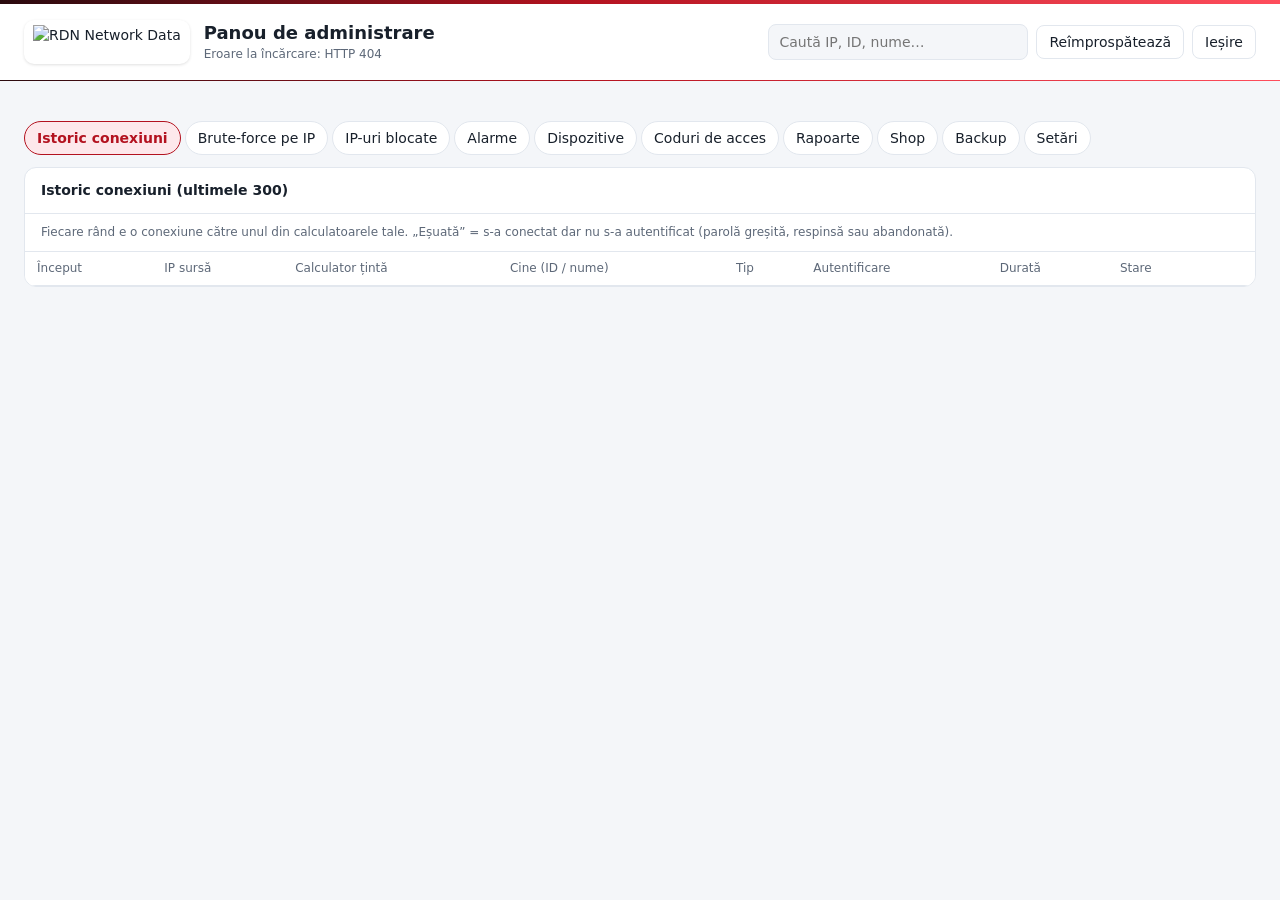
==== server/panel/index.html @ b233abf7 "Licenses: permanent password only where the license allows it New per-license option "Parolă permane" ====
<!doctype html>
<html lang="ro">
<head>
<meta charset="utf-8">
<meta name="viewport" content="width=device-width, initial-scale=1">
<title>Panou de administrare · RDN Remote</title>
<style>
:root {
  --bg: #f4f6f9; --card: #ffffff; --text: #18202b; --muted: #5d6878; --line: #e2e7ee;
  --accent: #b3121f; --accent-weak: #fde8eb; --ok: #157a3f; --ok-weak: #e3f5ea;
  --warn: #9a5b00; --warn-weak: #fff1d6; --bad: #b42318; --bad-weak: #fde7e5;
  color-scheme: light;
}
@media (prefers-color-scheme: dark) {
  :root {
    --bg: #0f141b; --card: #171e27; --text: #e6ebf2; --muted: #98a3b3; --line: #273140;
    --accent: #ff6b7d; --accent-weak: #3b1a20; --ok: #5fd08a; --ok-weak: #15301f;
    --warn: #f0b44c; --warn-weak: #3a2b10; --bad: #ff7b6e; --bad-weak: #3d1714;
    color-scheme: dark;
  }
}
* { box-sizing: border-box; }
body { margin: 0; background: var(--bg); color: var(--text);
  font: 14px/1.45 system-ui, -apple-system, "Segoe UI", Roboto, sans-serif; }
header { display: flex; flex-wrap: wrap; gap: 12px; align-items: center; justify-content: space-between;
  padding: 16px 24px; background: var(--card); border-bottom: 1px solid var(--line); position: sticky; top: 0; z-index: 2; }
h1 { font-size: 18px; margin: 0; }
.sub { color: var(--muted); font-size: 12px; }
.tools { display: flex; gap: 8px; align-items: center; flex-wrap: wrap; }
input[type=search], input[type=text], input[type=number], input[type=password] { padding: 7px 10px; border: 1px solid var(--line); border-radius: 8px;
  background: var(--bg); color: var(--text); font: inherit; min-width: 0; }
input[type=search] { width: 260px; max-width: 60vw; }
button { font: inherit; border: 1px solid var(--line); background: var(--card); color: var(--text);
  padding: 6px 12px; border-radius: 8px; cursor: pointer; }
button:hover { border-color: var(--accent); }
button.primary { background: var(--accent); border-color: var(--accent); color: #fff; }
button.danger { color: var(--bad); }
button.small { padding: 3px 9px; font-size: 12px; }
main { padding: 20px 24px 48px; margin: 0 auto; }
.tiles { display: grid; grid-template-columns: repeat(auto-fit, minmax(150px, 1fr)); gap: 12px; margin-bottom: 20px; }
.tile { background: var(--card); border: 1px solid var(--line); border-radius: 12px; padding: 14px 16px; }
.tile .v { font-size: 26px; font-weight: 650; font-variant-numeric: tabular-nums; }
.tile .l { color: var(--muted); font-size: 12px; }
.tile.bad .v { color: var(--bad); } .tile.warn .v { color: var(--warn); } .tile.ok .v { color: var(--ok); }
nav { display: flex; gap: 4px; flex-wrap: wrap; margin-bottom: 12px; }
nav button { border-radius: 999px; }
nav button.on { background: var(--accent-weak); border-color: var(--accent); color: var(--accent); font-weight: 600; }
section { display: none; } section.on { display: block; }
.card { background: var(--card); border: 1px solid var(--line); border-radius: 12px; overflow: hidden; margin-bottom: 16px; }
.card h2 { font-size: 14px; margin: 0; padding: 12px 16px; border-bottom: 1px solid var(--line); }
.card p.hint { margin: 0; padding: 10px 16px; color: var(--muted); font-size: 12px; border-bottom: 1px solid var(--line); }
.scroll { overflow-x: auto; }
table { width: 100%; border-collapse: collapse; }
th, td { text-align: left; padding: 8px 12px; border-bottom: 1px solid var(--line); white-space: nowrap; vertical-align: top; }
th { color: var(--muted); font-weight: 500; font-size: 12px; background: var(--card); }
tr:last-child td { border-bottom: 0; }
td.num { text-align: right; font-variant-numeric: tabular-nums; }
.mono { font-family: ui-monospace, SFMono-Regular, Menlo, Consolas, monospace; font-size: 13px; }
.pill { display: inline-block; padding: 1px 8px; border-radius: 999px; font-size: 12px; font-weight: 500; }
.pill.ok { background: var(--ok-weak); color: var(--ok); }
.pill.warn { background: var(--warn-weak); color: var(--warn); }
.pill.bad { background: var(--bad-weak); color: var(--bad); }
label.sw { display: inline-flex; gap: 6px; align-items: center; cursor: pointer; }
textarea, select { font: inherit; }
textarea { padding: 8px 10px; border: 1px solid var(--line); border-radius: 8px; background: var(--bg); color: var(--text); box-sizing: border-box; }
.pill.mute { background: var(--bg); color: var(--muted); border: 1px solid var(--line); }
.empty { padding: 28px 16px; text-align: center; color: var(--muted); }
.ipcell { display: inline-flex; gap: 6px; align-items: center; }
a.ip { color: var(--accent); cursor: pointer; text-decoration: none; }
a.ip:hover { text-decoration: underline; }
form.add { display: flex; gap: 8px; padding: 12px 16px; flex-wrap: wrap; border-bottom: 1px solid var(--line); }
#toast { position: fixed; bottom: 16px; left: 50%; transform: translateX(-50%); background: var(--text); color: var(--bg);
  padding: 8px 14px; border-radius: 8px; opacity: 0; transition: opacity .2s; pointer-events: none; max-width: 90vw; }
#toast.show { opacity: 1; }
header { border-top: 4px solid transparent; border-image: linear-gradient(90deg, #2a0a0e, #b3121f 45%, #ff4d5c) 1; }
.brandbar { display: flex; align-items: center; gap: 14px; }
.brandbar .logo { display: inline-flex; background: #fff; border-radius: 10px; padding: 5px 9px; box-shadow: 0 1px 3px rgba(0,0,0,.12); }
.brandbar .logo img { height: 34px; width: auto; display: block; }
button.primary { background: linear-gradient(135deg, #d61f2c, #b3121f); border-color: #b3121f; }
.tile { position: relative; overflow: hidden; }
.tile::before { content: ""; position: absolute; left: 0; top: 0; bottom: 0; width: 3px; background: linear-gradient(180deg, #ff4d5c, #b3121f); opacity: .8; }
@media (max-width: 640px) { header, main { padding-left: 16px; padding-right: 16px; } input[type=search] { width: 100%; max-width: none; } .tools { width: 100%; } }
dialog.dlg { border: 1px solid var(--line); border-radius: 12px; padding: 0; background: var(--card); color: var(--text); width: min(760px, 94vw); }
dialog.dlg::backdrop { background: rgba(0, 0, 0, .45); }
.dlg h2 { font-size: 15px; margin: 0; padding: 12px 16px; border-bottom: 1px solid var(--line); }
.dlg h3 { font-size: 13px; margin: 16px 0 6px; }
.dlg-body { padding: 12px 16px; max-height: 72vh; overflow: auto; }
.dlg-grid { display: grid; grid-template-columns: 1fr 1fr; gap: 10px 16px; }
.dlg-grid > label:not(.sw) { display: grid; gap: 4px; font-size: 13px; }
.dlg-body table { width: 100%; }
.dlg-foot { padding: 10px 16px; border-top: 1px solid var(--line); display: flex; justify-content: flex-end; gap: 8px; }
input[type=date] { padding: 7px 10px; border: 1px solid var(--line); border-radius: 8px; background: var(--bg); color: var(--text); font: inherit; }
@media (max-width: 640px) { .dlg-grid { grid-template-columns: 1fr; } }
</style>
</head>
<body>
<header>
  <div class="brandbar">
    <span class="logo"><img src="{{LOGO}}" alt="RDN Network Data"></span>
    <div>
      <h1>Panou de administrare</h1>
      <div class="sub" id="status">Se încarcă…</div>
    </div>
  </div>
  <div class="tools">
    <input type="search" id="q" placeholder="Caută IP, ID, nume…" autocomplete="off">
    <button id="refresh">Reîmprospătează</button>
    <button id="logout" title="Ieșire din panou">Ieșire</button>
  </div>
</header>
<main>
  <div class="tiles" id="tiles"></div>
  <nav id="tabs">
    <button data-tab="conns" class="on">Istoric conexiuni</button>
    <button data-tab="brute">Brute-force pe IP</button>
    <button data-tab="blocked">IP-uri blocate</button>
    <button data-tab="alarms">Alarme</button>
    <button data-tab="devices">Dispozitive</button>
    <button data-tab="licenses">Coduri de acces</button>
    <button data-tab="reports">Rapoarte</button>
    <button data-tab="shop">Shop</button>
    <button data-tab="backup">Backup</button>
    <button data-tab="settings">Setări</button>
  </nav>

  <section id="conns" class="on"><div class="card">
    <h2>Istoric conexiuni (ultimele 300)</h2>
    <p class="hint">Fiecare rând e o conexiune către unul din calculatoarele tale. „Eșuată” = s-a conectat dar nu s-a autentificat (parolă greșită, respinsă sau abandonată).</p>
    <div class="scroll"><table><thead><tr>
      <th>Început</th><th>IP sursă</th><th>Calculator țintă</th><th>Cine (ID / nume)</th><th>Tip</th><th>Autentificare</th><th>Durată</th><th>Stare</th><th></th>
    </tr></thead><tbody id="t-conns"></tbody></table></div>
  </div></section>

  <section id="brute"><div class="card">
    <h2>Statistici brute-force pe IP (ultimele 30 de zile)</h2>
    <p class="hint">Risc ridicat: ≥10 conexiuni eșuate sau o alarmă de la calculatoare. Mediu: ≥3 eșuate.</p>
    <div class="scroll"><table><thead><tr>
      <th>IP</th><th>Risc</th><th class="num">Încercări</th><th class="num">Reușite</th><th class="num">Eșuate</th><th class="num">Alarme</th><th class="num">Calculatoare vizate</th><th>Ultima dată</th><th></th>
    </tr></thead><tbody id="t-brute"></tbody></table></div>
  </div></section>

  <section id="blocked">
    <div class="card">
      <h2>Blocate pe server (de tine)</h2>
      <p class="hint">Serverul refuză să transmită (relay) conexiuni de la aceste IP-uri. Conexiunile directe (P2P) nu trec prin server; pentru acelea contează blocarea de pe calculatoare și firewall-ul lor.</p>
      <form class="add" id="add-block">
        <input type="text" id="block-ip" placeholder="IP de blocat" required>
        <input type="text" id="block-note" placeholder="Notă (opțional)">
        <button class="primary" type="submit">Blochează</button>
      </form>
      <div class="scroll"><table><thead><tr><th>IP</th><th>Adăugat</th><th>Notă</th><th></th></tr></thead><tbody id="t-blocklist"></tbody></table></div>
    </div>
    <div class="card">
      <h2>Blocare după încercări greșite (server)</h2>
      <p class="hint">După atâtea încercări greșite de pe aceeași adresă IP, adresa e blocată pentru durata aleasă. Se aplică imediat.</p>
      <form class="add" id="lock-form" style="display:block">
        <div class="scroll"><table><thead><tr><th>Unde</th><th>Încercări greșite</th><th>Durata blocării (minute)</th></tr></thead><tbody>
          <tr><td>Autentificare în acest panou</td><td><input type="number" min="1" max="1000" id="lock-panel-fails" required style="width:110px"></td>
            <td><input type="number" min="1" max="10080" id="lock-panel-minutes" required style="width:130px"></td></tr>
          <tr><td>Autentificare în portalul clienților</td><td><input type="number" min="1" max="1000" id="lock-portal-fails" required style="width:110px"></td>
            <td><input type="number" min="1" max="10080" id="lock-portal-minutes" required style="width:130px"></td></tr>
          <tr><td>Parole greșite la conectare (pe calculatoare)<div class="sub">0 = regulile aplicației: 6 într-un minut → 1 minut, 30 → până la repornire</div></td>
            <td><input type="number" min="0" max="1000" id="lock-app-fails" required style="width:110px"></td>
            <td><input type="number" min="0" max="10080" id="lock-app-minutes" required style="width:130px"></td></tr>
          <tr><td>Coduri de licență greșite (în aplicație)</td><td><input type="number" min="1" max="1000" id="lock-activation-fails" required style="width:110px"></td>
            <td><input type="number" min="1" max="10080" id="lock-activation-minutes" required style="width:130px"></td></tr>
        </tbody></table></div>
        <div style="margin-top:10px"><button class="primary" type="submit">Salvează</button>
          <span class="sub" style="margin-left:8px">Maxim 10080 de minute (7 zile).</span></div>
      </form>
      <div class="scroll"><table><thead><tr><th>IP</th><th>Unde</th><th class="num">Încercări</th><th>Blocat până la</th>
        <th><button class="small" type="button" data-unlock="*">Deblochează toate</button></th></tr></thead><tbody id="t-lockouts"></tbody></table></div>
    </div>
    <div class="card">
      <h2>Blocate automat de calculatoare (anti brute-force)</h2>
      <p class="hint">Raportate de calculatoarele controlate. Regulile se setează mai sus, la „Parole greșite la conectare”; implicit, după 6 parole greșite într-un minut IP-ul e blocat 1 minut, iar după 30 până la repornirea aplicației.</p>
      <div class="scroll"><table><thead><tr><th>IP</th><th>Motiv</th><th>Stare</th><th class="num">De câte ori</th><th>Calculatoare</th><th>Ultima dată</th><th></th></tr></thead><tbody id="t-clientblocks"></tbody></table></div>
    </div>
  </section>

  <section id="alarms"><div class="card">
    <h2>Alarme de securitate (ultimele 200)</h2>
    <div class="scroll"><table><thead><tr><th>Când</th><th>Alarmă</th><th>IP</th><th>Calculator</th><th>Detalii</th></tr></thead><tbody id="t-alarms"></tbody></table></div>
  </div></section>

  <section id="devices"><div class="card">
    <h2>Dispozitive</h2>
    <p class="hint">Calculatoarele cu aplicația ta raportează la fiecare ~15 secunde. Poți închide de aici o sesiune activă.</p>
    <div class="scroll"><table><thead><tr><th>Stare</th><th>ID</th><th>Nume calculator</th><th>Utilizator</th><th>Sistem</th><th>IP public</th><th>Versiune</th><th>Văzut ultima dată</th><th>Sesiuni active</th><th>Licență</th><th></th></tr></thead><tbody id="t-devices"></tbody></table></div>
  </div></section>

  <section id="licenses">
    <div class="card">
      <h2>Licență nouă</h2>
      <p class="hint" id="lic-hint">Perioada începe la prima activare. Clientul introduce codul în aplicație; codul funcționează pe atâtea calculatoare câte setezi.</p>
      <form class="add" id="add-license">
        <input type="text" id="lic-client" placeholder="Client (ex. Firma X SRL)" required>
        <input type="number" id="lic-seats" min="1" max="10000" value="1" style="width:110px" title="Număr de calculatoare">
        <select id="lic-months" style="padding:7px 10px;border:1px solid var(--line);border-radius:8px;background:var(--bg);color:var(--text);font:inherit">
          <option value="1">1 lună</option><option value="3">3 luni</option><option value="6">6 luni</option><option value="9">9 luni</option>
          <option value="12" selected>12 luni</option><option value="0">Nelimitată</option>
        </select>
        <input type="number" id="lic-sessions" min="0" max="1000" style="width:170px" placeholder="Conexiuni simultane (1)" title="Conexiuni simultane; gol = 1, 0 = nelimitat">
        <input type="number" id="lic-mbps" min="0" max="10000" step="0.5" style="width:190px" placeholder="Bandă Mbit/s (nelimitat)" title="Limită de bandă în Mbit/s; gol sau 0 = nelimitat">
        <input type="text" id="lic-note" placeholder="Notă (opțional)">
        <button class="primary" type="submit">Creează licența</button>
      </form>
      <p id="lic-new" class="hint" style="display:none"></p>
    </div>
    <div class="card">
      <h2 style="display:flex;justify-content:space-between;align-items:center;gap:8px">Coduri de acces (licențe)
        <button class="small danger" data-purge="1" type="button" title="Șterge definitiv codurile revocate sau expirate">Șterge codurile nefolosite</button></h2>
      <div class="scroll"><table><thead><tr><th>Cod</th><th>Client</th><th>Stare</th><th class="num">Calculatoare</th><th>Perioadă</th><th>Activată</th><th>Expiră</th><th>Prelungește</th><th class="num">Conexiuni</th><th>Bandă</th><th></th></tr></thead><tbody id="t-licenses"></tbody></table></div>
    </div>
  </section>

  <section id="shop">
    <div class="card">
      <h2>Legătura cu shopul</h2>
      <p class="hint">Când o comandă ajunge în starea aleasă la „Reguli pentru comenzi” panoul creează licența, sau o prelungește pe cea pe care clientul o are deja pentru același produs (codul rămâne același), și trimite codul clientului ca notă la comandă, pe e-mail (după întârzierea aleasă). În WooCommerce → Setări → Avansat → Webhook-uri adaugă: subiect <b>Comandă actualizată</b>, URL de livrare <span class="mono" id="shop-hook"></span>, cheie secretă de mai jos.</p>
      <form class="add" id="shop-secret-form">
        <input type="text" id="shop-secret" placeholder="Cheie secretă (minim 24 de caractere; gol = generează)" style="width:380px" autocomplete="off">
        <button class="primary" type="submit">Salvează cheia</button>
        <span class="sub" id="shop-secret-state"></span>
      </form>
      <div id="shop-secret-new"></div>
      <form class="add" id="shop-api-form">
        <input type="text" id="shop-url" placeholder="https://shop.rdndata.ro" style="width:230px">
        <input type="text" id="shop-ck" placeholder="Cheie client (ck_...)" style="width:220px" autocomplete="off">
        <input type="password" id="shop-cs" placeholder="Secret client (cs_...)" style="width:220px" autocomplete="off">
        <button class="primary" type="submit">Salvează</button>
        <span class="sub" id="shop-api-state"></span>
      </form>
      <p class="hint">Cheile REST API (WooCommerce → Setări → Avansat → REST API, permisiune <b>Citire/Scriere</b>) servesc doar la trimiterea notei cu codul. Fără ele, codurile apar mai jos și le trimiți tu.</p>
    </div>
    <div class="card">
      <h2>Reguli pentru comenzi</h2>
      <form id="shop-rules-form" style="padding:12px 16px;display:grid;gap:10px">
        <div><b>Creează licența când comanda ajunge în starea:</b> <span id="shop-statuses"></span></div>
        <label class="sw"><input type="checkbox" id="shop_renew"> Dacă clientul (același e-mail) are deja o licență pentru produs, o prelungește (codul rămâne același)</label>
        <label>Cantitatea comandată înmulțește:
          <select id="shop_quantity" style="padding:6px 8px;border:1px solid var(--line);border-radius:8px;background:var(--bg);color:var(--text);font:inherit">
            <option value="sessions">conexiunile simultane</option><option value="seats">numărul de calculatoare</option>
            <option value="months">perioada</option><option value="none">nimic (se ignoră)</option></select></label>
        <label class="sw"><input type="checkbox" id="shop_send_note"> Trimite automat codul clientului (notă la comandă, pe e-mail)</label>
        <label>Trimite codul după (minute; 0 = imediat, 300 = 5 ore) <input type="number" id="shop_note_delay_minutes" min="0" max="10080" required style="width:110px"></label>
        <label class="sw"><input type="checkbox" id="shop_revoke_refund"> La comandă rambursată sau anulată: anulează codul netrimis, dezactivează codul trimis și retrage lunile adăugate la o prelungire</label>
        <label>Adresa site-ului din mesaj ({site}): <input type="text" id="shop_site_url" placeholder="implicit: https://domeniul-serverului/" style="width:320px"></label>
        <div><button class="primary" type="submit">Salvează regulile</button></div>
      </form>
    </div>
    <div class="card">
      <h2>Mesajul către client</h2>
      <p class="hint">Variabile: <span class="mono">{cod} {produs} {luni} {client} {comanda} {email} {site}</span>. La mai multe produse în aceeași comandă, mesajele se pun unul sub altul, apoi semnătura.</p>
      <form id="shop-notes-form" style="padding:12px 16px;display:grid;gap:10px">
        <label>Licență nouă<br><textarea id="shop_note_new" rows="5" style="width:100%"></textarea></label>
        <label>Licență prelungită<br><textarea id="shop_note_renew" rows="4" style="width:100%"></textarea></label>
        <label>Semnătură (la final)<br><textarea id="shop_note_footer" rows="2" style="width:100%"></textarea></label>
        <div><button class="primary" type="submit">Salvează mesajele</button> <button type="button" id="shop-notes-default">Textele implicite</button></div>
      </form>
    </div>
    <div class="card">
      <h2>Produse</h2>
      <p class="hint">Ce primește fiecare produs din shop. Perioada se ia din variația comandată (de ex. „12 Luni”); „Perioadă implicită” se folosește doar dacă variația nu are perioadă (0 = comanda e refuzată). Rândurile cu ID gol se ignoră.</p>
      <form id="shop-products-form">
        <div class="scroll"><table><thead><tr><th>ID produs</th><th>Nume</th><th class="num">Calculatoare</th><th class="num">Conexiuni simultane</th><th class="num">Bandă Mbit/s (0 = nelimitat)</th><th class="num">Perioadă implicită (luni)</th></tr></thead><tbody id="t-shop-products"></tbody></table></div>
        <div style="padding:10px 16px"><button class="primary" type="submit">Salvează produsele</button></div>
      </form>
    </div>
    <div class="card">
      <h2>Comenzi</h2>
      <div class="scroll"><table><thead><tr><th>Comandă</th><th>Client</th><th>Stare comandă</th><th>Coduri</th><th>Trimitere</th><th>Acțiuni</th></tr></thead><tbody id="t-shop-orders"></tbody></table></div>
    </div>
  </section>

  <section id="settings">
    <div class="card">
      <h2>Setări generale</h2>
      <form id="settings-form" style="padding:12px 16px;display:grid;gap:10px;max-width:640px">
        <label>Sesiunea în acest panou expiră după (ore) <input type="number" id="panel_session_hours" min="1" max="720" required style="width:110px"></label>
        <label>Sesiunea în portalul clienților expiră după (ore) <input type="number" id="portal_session_hours" min="1" max="720" required style="width:110px"></label>
        <label>Deconectare după inactivitate în panou și portal (ore) <input type="number" id="idle_logout_hours" min="0" max="72" required style="width:110px"></label>
        <label>Parola din portal are minim (caractere) <input type="number" id="portal_min_password" min="8" max="64" required style="width:110px"></label>
        <label>Istoricul conexiunilor și alarmele se păstrează (zile) <input type="number" id="retention_days" min="7" max="3650" required style="width:110px"></label>
        <label class="sw"><input type="checkbox" id="require_controller_license"> Calculatoarele cu licență acceptă conexiuni doar din aplicații RDN Remote cu licență validă (o aplicație modificată sau fără licență nu se mai poate conecta). Pornește-o după ce toate aplicațiile tehnicienilor, inclusiv cele de pe telefon, au versiunea nouă (coloana Versiune din Dispozitive).</label>
        <div><button class="primary" type="submit">Salvează</button> <span class="sub">Sesiunile noi folosesc imediat noile durate; cele deschise își păstrează expirarea. Inactivitate 0 = fără deconectare.</span></div>
      </form>
      <p class="hint" style="border-top:1px solid var(--line);border-bottom:0">Blocările după încercări greșite se setează în tab-ul <b>IP-uri blocate</b>, iar legătura cu shopul în tab-ul <b>Shop</b>. Parola și 2FA-ul acestui panou rămân în <span class="mono">server/.env</span> (pe server).</p>
    </div>
  </section>

  <section id="reports">
    <div class="card">
      <h2>Raport pe client</h2>
      <p class="hint">Activitatea fiecărei licențe în luna aleasă. <strong>Pornite</strong> = sesiuni deschise de pe dispozitivele licenței (de tehnicienii clientului); <strong>primite</strong> = sesiuni în care un dispozitiv al licenței a fost controlat. Istoricul se păstrează <span id="rep-ret">180</span> de zile.</p>
      <form class="add" id="rep-form">
        <input type="month" id="rep-month" style="padding:7px 10px;border:1px solid var(--line);border-radius:8px;background:var(--bg);color:var(--text);font:inherit">
        <button class="primary" type="submit">Arată</button>
        <a class="small" id="rep-csv" style="text-decoration:none;border:1px solid var(--line);padding:7px 12px;border-radius:8px">Export CSV (Excel)</a>
      </form>
      <div class="scroll"><table><thead><tr><th>Client</th><th>Licență</th><th>Stare</th><th class="num">Dispozitive</th><th class="num">Sesiuni pornite</th><th class="num">Ore pornite</th><th class="num">Calculatoare accesate</th><th class="num">Sesiuni primite</th><th class="num">Ore primite</th><th class="num">Fișiere</th><th class="num">Închise la limită</th><th>Ultima activitate</th><th></th></tr></thead><tbody id="t-report"></tbody></table></div>
    </div>
  </section>

  <section id="backup">
    <div class="card">
      <h2>Backup</h2>
      <p class="hint">Un backup conține cheia serverului, ID-urile înregistrate, licențele, istoricul, IP-urile blocate și setările (server/.env).
        Se face automat zilnic (se păstrează ultimele 14). <strong>Descarcă periodic un backup pe alt dispozitiv</strong>: cele de aici se pierd dacă se strică discul serverului.
        Fișierul conține cheia privată a serverului și parola panoului; păstrează-l în siguranță.</p>
      <form class="add" id="backup-now"><button class="primary" type="submit">Creează backup acum</button></form>
      <div class="scroll"><table><thead><tr><th>Fișier</th><th>Tip</th><th>Creat</th><th class="num">Mărime</th><th></th></tr></thead><tbody id="t-backups"></tbody></table></div>
    </div>
    <div class="card">
      <h2>Restaurare</h2>
      <p class="hint">Din panou se restaurează licențele, istoricul, dispozitivele și IP-urile blocate, pe același server (aceeași cheie).
        Înainte, panoul face automat un backup al stării curente.</p>
      <form class="add" id="restore-form">
        <input type="file" id="restore-file" accept=".gz,application/gzip" required>
        <button class="danger" type="submit">Restaurează</button>
      </form>
      <p class="hint">Restaurare completă (server nou, disc defect, cheie pierdută): copiază backup-ul pe server și rulează
        <span class="mono">sudo ./server/restore.sh /cale/backup.tar.gz</span>. Pe un calculator nou rulează întâi <span class="mono">install.sh</span>.</p>
    </div>
  </section>
</main>

<dialog id="lic-edit" class="dlg">
  <form id="lic-edit-form">
    <h2>Editează licența <span class="mono" id="le-code"></span> <span id="le-status"></span></h2>
    <div class="dlg-body">
      <div class="dlg-grid">
        <label>Client <input type="text" id="le-client" maxlength="100" required></label>
        <label>Notă <input type="text" id="le-note" maxlength="300"></label>
        <label>Calculatoare (locuri) <input type="number" id="le-seats" min="1" max="10000" required></label>
        <label id="le-exp-wrap">Expiră pe (gol = nelimitată) <input type="date" id="le-expires"></label>
        <label id="le-months-wrap">Perioadă de la prima activare (luni, 0 = nelimitată) <input type="number" id="le-months" min="0" max="120"></label>
        <label>Conexiuni simultane (0 = nelimitat) <input type="number" id="le-sessions" min="0" max="1000" required></label>
        <label>Bandă pe calculator, Mbit/s (0 = nelimitat) <input type="number" id="le-mbps" min="0" max="10000" step="0.1" required></label>
        <label>Calculatoare fără licență în 30 de zile (0 = nelimitat) <input type="number" id="le-peer-max" min="0" max="100000" required></label>
        <label class="sw"><input type="checkbox" id="le-peer"> Poate controla calculatoare fără licență</label>
        <label class="sw"><input type="checkbox" id="le-perm"> Parolă permanentă pe calculatoarele ei (acces oricând, de oriunde)</label>
      </div>
      <h3>Calculatoarele licenței</h3>
      <div id="le-devices"></div>
      <h3>Conexiuni active ale licenței</h3>
      <div id="le-conns"></div>
    </div>
    <div class="dlg-foot"><button type="button" id="le-close">Închide</button><button class="primary" type="submit">Salvează</button></div>
  </form>
</dialog>
<div id="toast"></div>
<script>
(function () {
  "use strict";
  var base = location.pathname.endsWith("/") ? location.pathname : location.pathname + "/";
  var data = null, timer = null;

  function esc(v) {
    return String(v == null ? "" : v).replace(/[&<>"']/g, function (c) {
      return { "&": "&amp;", "<": "&lt;", ">": "&gt;", '"': "&quot;", "'": "&#39;" }[c];
    });
  }
  function when(ts) { return ts ? new Date(ts * 1000).toLocaleString("ro-RO") : "—"; }
  function ago(ts) {
    if (!ts) return "—";
    var s = Math.max(0, Math.round(data.now - ts));
    if (s < 60) return "acum " + s + "s";
    if (s < 3600) return "acum " + Math.round(s / 60) + " min";
    if (s < 86400) return "acum " + Math.round(s / 3600) + " h";
    return when(ts);
  }
  function dur(a, b) {
    if (!a) return "—";
    var s = Math.round((b || data.now) - a);
    var h = Math.floor(s / 3600), m = Math.floor(s % 3600 / 60), r = s % 60;
    return (h ? h + "h " : "") + (h || m ? m + "m " : "") + r + "s";
  }
  function pill(text, cls) { return '<span class="pill ' + cls + '">' + esc(text) + "</span>"; }
  function ip(v) { return v ? '<a class="ip mono" data-ip="' + esc(v) + '">' + esc(v) + "</a>" : "—"; }
  function blockBtn(v, blocked) {
    if (!v) return "";
    return blocked
      ? '<button class="small" data-unblock="' + esc(v) + '">Deblochează</button>'
      : '<button class="small danger" data-block="' + esc(v) + '">Blochează</button>';
  }
  var ORDER_STATUS = { processing: "În procesare", completed: "Finalizată", "on-hold": "În așteptare", pending: "Neplătită",
    cancelled: "Anulată", refunded: "Rambursată", failed: "Eșuată" };
  function until(ts) {
    var s = Math.max(0, Math.round(ts - data.now)), h = Math.floor(s / 3600), m = Math.ceil(s % 3600 / 60);
    if (m === 60) { h += 1; m = 0; }
    return s < 60 ? "în mai puțin de un minut" : "peste " + (h ? h + (h === 1 ? " oră" : " ore") + (m ? " " : "") : "") + (m ? m + " min" : "");
  }
  function sendPill(o) {
    if (o.cancelled === 1) return pill("anulat", "bad");
    if (o.cancelled === 2) return pill("trimis · cod dezactivat", "bad");
    if (o.note_sent) return pill("trimis", "ok");
    if (o.note_due) return pill((o.error ? "eșuat · reîncerc " : "se trimite ") + until(o.note_due), o.error ? "warn" : "mute");
    return pill(o.error ? "netrimis (eșuat)" : "netrimis", "warn");
  }
  function day(ts) { return new Date(ts * 1000).toLocaleDateString("ro-RO"); }
  function statusPill(st) {
    var cls = { "activă": "ok", "neactivată": "mute", "expirată": "bad", "revocată": "bad", "fără licență": "warn" }[st] || "mute";
    return pill(st, cls);
  }
  function licCell(d) {
    if (!d.lic_code) return statusPill("fără licență");
    var exp = d.lic_expires ? " · până la " + new Date(d.lic_expires * 1000).toLocaleDateString("ro-RO") : "";
    return statusPill(d.lic_status) + ' <span style="font-size:12px">' + esc(d.lic_client || d.lic_code) + esc(exp) + "</span>";
  }
  function rows(id, list, fn, cols) {
    document.getElementById(id).innerHTML = list.length
      ? list.map(fn).join("")
      : '<tr><td class="empty" colspan="' + cols + '">Nimic de afișat</td></tr>';
  }
  function toast(msg) {
    var t = document.getElementById("toast");
    t.textContent = msg; t.classList.add("show");
    setTimeout(function () { t.classList.remove("show"); }, 2600);
  }

  function render() {
    var s = data.stats;
    document.getElementById("status").innerHTML =
      "Actualizat " + esc(new Date().toLocaleTimeString("ro-RO")) + " · relay (hbbr): " +
      (data.hbbr_ok ? pill("conectat", "ok") : pill("indisponibil", "bad"));
    var tiles = [
      [s.devices_online + " / " + s.devices_total, "Dispozitive online", "ok"],
      [s.active_sessions, "Sesiuni active", ""],
      [s.conns_24h, "Conexiuni reușite (24h)", ""],
      [s.failed_24h, "Conexiuni eșuate (24h)", s.failed_24h ? "warn" : ""],
      [s.alarms_24h, "Alarme (24h)", s.alarms_24h ? "bad" : ""],
      [s.blocked, "IP-uri blocate pe server", ""],
      [(data.licenses || []).filter(function (l) { return l.status === "activă"; }).length, "Licențe active", ""],
      [data.devices.filter(function (d) { return d.online && d.lic_status !== "activă"; }).length, "Online fără licență validă", ""]
    ];
    document.getElementById("tiles").innerHTML = tiles.map(function (t) {
      return '<div class="tile ' + t[2] + '"><div class="v">' + esc(t[0]) + '</div><div class="l">' + esc(t[1]) + "</div></div>";
    }).join("");

    var online = {};
    data.devices.forEach(function (d) { if (d.online) online[d.uuid] = d; });

    rows("t-conns", data.sessions, function (r) {
      var st;
      if (r.authed && !r.ended) st = pill("Activă", "ok");
      else if (r.authed) st = pill("Reușită", "mute");
      else if (r.ended) st = pill("Eșuată", "bad");
      else st = pill("În curs", "warn");
      var who = r.peer_id ? '<span class="mono">' + esc(r.peer_id) + "</span> " + esc(r.peer_name || "") : "—";
      var target = '<span class="mono">' + esc(r.device_id || "") + "</span>" + (r.hostname ? " · " + esc(r.hostname) : "");
      var dis = r.authed && !r.ended && online[r.uuid]
        ? '<button class="small danger" data-disc="' + esc(r.uuid) + '" data-conn="' + esc(r.conn_id) + '">Deconectează</button>' : "";
      return "<tr><td>" + esc(when(r.started)) + "</td><td>" + ip(r.remote_ip) + (r.blocked ? " " + pill("blocat", "bad") : "") +
        "</td><td>" + target + "</td><td>" + who + "</td><td>" + esc(r.type_label || "—") +
        "</td><td>" + esc(r.auth_label || "—") + "</td><td>" + esc(r.authed ? dur(r.authed, r.ended) : "—") +
        "</td><td>" + st + "</td><td>" + dis + "</td></tr>";
    }, 9);

    rows("t-brute", data.ip_stats, function (r) {
      var cls = r.risk === "ridicat" ? "bad" : r.risk === "mediu" ? "warn" : "ok";
      return "<tr><td>" + ip(r.ip) + (r.blocked ? " " + pill("blocat", "bad") : "") + "</td><td>" + pill(r.risk, cls) +
        '</td><td class="num">' + r.attempts + '</td><td class="num">' + r.ok + '</td><td class="num">' + r.failed +
        '</td><td class="num">' + r.alarms + '</td><td class="num">' + r.devices + "</td><td>" + esc(ago(r.last)) +
        "</td><td>" + blockBtn(r.ip, r.blocked) + "</td></tr>";
    }, 9);

    var blockedSet = {};
    data.blocklist.forEach(function (b) { blockedSet[b.ip] = true; });
    rows("t-blocklist", data.blocklist, function (r) {
      return "<tr><td>" + ip(r.ip) + "</td><td>" + esc(when(r.added)) + "</td><td>" + esc(r.note) +
        "</td><td>" + blockBtn(r.ip, true) + "</td></tr>";
    }, 4);
    var sh = data.shop, prodForm = document.getElementById("shop-products-form");
    document.getElementById("shop-hook").textContent = location.origin + base + "shop/webhook";
    document.getElementById("shop-secret-state").innerHTML = sh.secret_set ? pill("cheie setată", "ok") : pill("fără cheie: legătura e oprită", "warn");
    document.getElementById("shop-api-state").innerHTML = sh.api_set ? pill("chei REST setate", "ok") : pill("fără chei REST", "warn");
    if (!document.getElementById("shop-url").value) document.getElementById("shop-url").value = sh.url;
    if (!prodForm.dataset.dirty) {
      var ids = Object.keys(sh.products);
      while (ids.length < 3) ids.push("");
      document.getElementById("t-shop-products").innerHTML = ids.map(function (id) {
        var pr = sh.products[id] || { name: "", seats: "", sessions: "", mbps: "", months: "" };
        return '<tr data-prod><td><input type="number" min="1" name="id" value="' + esc(id) + '" style="width:100px"></td>' +
          '<td><input type="text" name="name" value="' + esc(pr.name) + '" style="width:140px"></td>' +
          '<td class="num"><input type="number" min="1" max="10000" name="seats" value="' + esc(pr.seats) + '" style="width:100px"></td>' +
          '<td class="num"><input type="number" min="0" max="1000" name="sessions" value="' + esc(pr.sessions) + '" style="width:100px"></td>' +
          '<td class="num"><input type="number" min="0" max="10000" step="0.5" name="mbps" value="' + esc(pr.mbps) + '" style="width:100px"></td>' +
          '<td class="num"><input type="number" min="0" max="120" name="months" value="' + esc(pr.months || 0) + '" style="width:90px"></td></tr>';
      }).join("");
    }
    rows("t-shop-orders", sh.orders, function (o) {
      var id = o.order_id, btn = function (act, label, cls) {
        return '<button class="small' + (cls ? " " + cls : "") + '" data-shop="' + act + '" data-order="' + id + '">' + label + "</button>";
      };
      var acts = [];
      if (o.codes && !o.cancelled && !o.note_sent) {
        acts.push(o.error && !o.note_due ? btn("resend", "Reîncearcă") : btn("resend", o.error ? "Reîncearcă" : "Trimite acum"));
        acts.push(btn("reschedule", "Reprogramează"), btn("mark_sent", "Marchează trimis"), btn("cancel", "Anulează", "danger"));
      }
      if (o.codes && !o.cancelled && o.note_sent) acts.push(btn("deactivate", "Dezactivează codul", "danger"));
      if (o.message) acts.unshift(btn("copy", "Copiază mesajul"));
      return '<tr><td class="mono">#' + id + "</td><td>" + esc(o.client || "") + '<div class="sub">' + esc(o.email || "") + "</div></td><td>" +
        esc(ORDER_STATUS[o.status] || o.status || "") + '</td><td class="mono">' + esc(o.codes || "—") +
        (o.error ? '<div class="sub" style="color:' + (o.cancelled || o.error === "Trimis manual" ? "var(--muted)" : "var(--bad)") +
          ';white-space:normal;max-width:320px">' + esc(o.error) + "</div>" : "") +
        "</td><td>" + (o.codes ? sendPill(o) : "—") + '</td><td style="white-space:normal;min-width:220px">' + acts.join(" ") + "</td></tr>";
    }, 6);
    var cf = data.config;
    ["settings-form", "shop-rules-form", "shop-notes-form"].forEach(function (fid) {
      var form = document.getElementById(fid);
      if (form.dataset.dirty) return;
      form.querySelectorAll("input[id],select[id],textarea[id]").forEach(function (el) {
        if (!(el.id in cf)) return;
        if (el.type === "checkbox") el.checked = !!cf[el.id]; else el.value = cf[el.id];
      });
    });
    var stBox = document.getElementById("shop-statuses");
    if (!document.getElementById("shop-rules-form").dataset.dirty) {
      stBox.innerHTML = Object.keys(sh.statuses).map(function (k) {
        return '<label class="sw" style="margin-right:12px"><input type="checkbox" data-status="' + esc(k) + '"' +
          (cf.shop_statuses.indexOf(k) >= 0 ? " checked" : "") + "> " + esc(sh.statuses[k]) + "</label>";
      }).join("");
    }
    var lk = data.lockouts, lockForm = document.getElementById("lock-form");
    if (!lockForm.dataset.dirty) {
      Object.keys(lk.settings).forEach(function (k) {
        document.getElementById("lock-" + k + "-fails").value = lk.settings[k].fails;
        document.getElementById("lock-" + k + "-minutes").value = lk.settings[k].minutes;
      });
    }
    var LOCK_KINDS = { panel: "Panou", portal: "Portal", activation: "Cod de licență" };
    rows("t-lockouts", lk.blocked, function (r) {
      return "<tr><td>" + ip(r.ip) + "</td><td>" + esc(LOCK_KINDS[r.kind] || r.kind) + '</td><td class="num">' + r.fails +
        "</td><td>" + esc(when(r.until)) + '</td><td><button class="small" data-unlock="' + esc(r.ip) + '">Deblochează</button></td></tr>';
    }, 5);
    rows("t-clientblocks", data.client_blocks, function (r) {
      return "<tr><td>" + ip(r.ip) + "</td><td>" + esc(r.label) + "</td><td>" +
        (r.active ? pill("probabil activ", "bad") : pill("expirat", "mute")) + '</td><td class="num">' + r.n +
        '</td><td class="mono">' + esc(r.devices) + "</td><td>" + esc(ago(r.last)) + "</td><td>" +
        blockBtn(r.ip, !!blockedSet[r.ip]) + "</td></tr>";
    }, 7);

    rows("t-alarms", data.alarms, function (r) {
      var cls = [1, 2, 6].indexOf(r.typ) >= 0 ? "bad" : "warn";
      var info = "";
      try { var o = JSON.parse(r.info || "{}"); info = Object.keys(o).filter(function (k) { return k !== "ip"; })
        .map(function (k) { return k + ": " + o[k]; }).join(", "); } catch (e) { info = r.info; }
      return "<tr><td>" + esc(when(r.ts)) + "</td><td>" + pill(r.label, cls) + "</td><td>" + ip(r.ip) +
        '</td><td><span class="mono">' + esc(r.device_id) + "</span>" + (r.hostname ? " · " + esc(r.hostname) : "") +
        "</td><td>" + esc(info) + "</td></tr>";
    }, 5);

    rows("t-devices", data.devices, function (d) {
      return "<tr><td>" + (d.online ? pill("online", "ok") : pill("offline", "mute")) + '</td><td class="mono">' + esc(d.device_id) +
        "</td><td>" + esc(d.hostname || "—") + "</td><td>" + esc(d.username || "—") + "</td><td>" + esc(d.os || "—") +
        "</td><td>" + ip(d.src_ip) + "</td><td>" + esc(d.ver || "—") + "</td><td>" + esc(ago(d.last_seen)) +
        '</td><td class="num">' + (d.conns ? d.conns.length : 0) + "</td><td>" + licCell(d) + "</td><td>" +
        (d.lic_code ? '<button class="small" data-release="' + esc(d.uuid) + '">Eliberează locul</button>' : "") + "</td></tr>";
    }, 11);

    var L = data.licenses || [];
    document.getElementById("lic-hint").innerHTML = data.licensing_ready
      ? "Perioada începe la prima activare. Clientul introduce codul în aplicație; codul funcționează pe atâtea calculatoare câte setezi."
      : '<span class="pill bad">Atenție</span> Panoul nu găsește cheia serverului (data/id_ed25519), deci nu poate emite licențe.';
    rows("t-licenses", L, function (l) {
      var used = l.devices.length;
      var devs = l.devices.map(function (a) {
        return (a.online ? "● " : "○ ") + esc(a.device_id || "?") + (a.hostname ? " · " + esc(a.hostname) : "");
      }).join("<br>");
      var ext = [1, 3, 6, 9, 12].map(function (m) {
        return '<button class="small" data-extend="' + esc(l.code) + '" data-months="' + m + '">+' + m + "</button>";
      }).join(" ");
      return '<tr><td><span class="mono">' + esc(l.code) + '</span><br><button class="small" data-copy="' + esc(l.code) + '" style="margin-top:4px">Copiază</button></td><td style="white-space:normal">' +
        esc(l.client) + (l.note ? '<div class="lbl" style="color:var(--muted);font-size:12px">' + esc(l.note) + "</div>" : "") +
        (data.shop_codes[l.code] ? '<div style="margin-top:3px;white-space:nowrap">' + sendPill(data.shop_codes[l.code]) + "</div>" : "") +
        "</td><td>" + statusPill(l.status) + '</td><td class="num" title="' + devs.replace(/<br>/g, "\n").replace(/"/g, "") + '">' + used + " / " + l.seats +
        (devs ? '<div style="text-align:left;font-size:12px;color:var(--muted);margin-top:4px">' + devs + "</div>" : "") +
        "</td><td>" + (l.months ? l.months + (l.months === 1 ? " lună" : " luni") : "nelimitată") +
        "</td><td>" + esc(l.starts ? day(l.starts) : "—") + "</td><td>" + esc(l.expires ? day(l.expires) : (l.months ? "—" : "niciodată")) +
        '</td><td style="white-space:normal;min-width:110px">' + (l.months ? ext : "") +
        '</td><td class="num">' + (l.sessions ? l.sessions : "nelimitat") +
        '<br><button class="small" data-sessions="' + esc(l.code) + '" data-n="' + (l.sessions || 0) + '" style="margin-top:4px">Schimbă</button>' +
        '<div style="margin-top:8px;font-size:12px;color:var(--muted);white-space:nowrap">PC fără licență: ' + (l.peer_control ? "da" : "nu") +
        '<br><span title="Calculatoare fără licență diferite controlate în ultimele 30 de zile / limita">' + (l.peer_used || 0) + " / " + (l.peer_max || "nelimitat") + " în 30 zile</span></div>" +
        '<button class="small" data-peer="' + esc(l.code) + '" data-on="' + (l.peer_control ? 1 : 0) + '" style="margin-top:4px">' + (l.peer_control ? "Oprește" : "Pornește") + "</button> " +
        '<button class="small" data-peer-max="' + esc(l.code) + '" data-n="' + (l.peer_max || 0) + '" style="margin-top:4px">Limită</button>' +
        (l.peer_used ? ' <button class="small" data-peer-reset="' + esc(l.code) + '" style="margin-top:4px" title="Golește lista calculatoarelor fără licență numărate în 30 de zile">Golește</button>' : "") +
        '<div style="margin-top:8px;font-size:12px;color:var(--muted);white-space:nowrap">Parolă permanentă: ' + (l.permanent ? "da" : "nu") + "</div>" +
        '<button class="small" data-perm="' + esc(l.code) + '" data-on="' + (l.permanent ? 1 : 0) + '" style="margin-top:4px">' + (l.permanent ? "Oprește" : "Pornește") + "</button>" +
        '</td><td>' + (l.bandwidth ? (l.bandwidth / 1000) + " Mbit/s" : "nelimitată") +
        '<br><button class="small" data-bandwidth="' + esc(l.code) + '" data-mbps="' + (l.bandwidth / 1000 || 0) + '" style="margin-top:4px">Schimbă</button>' + "</td><td>" +
        '<button class="small primary" data-edit="' + esc(l.code) + '" style="margin-bottom:4px">Editează</button><br>' +
        (l.revoked ? '<button class="small" data-restore="' + esc(l.code) + '">Reactivează</button>'
                   : '<button class="small danger" data-revoke="' + esc(l.code) + '">Revocă</button>') +
        (l.status === "revocată" || l.status === "expirată"
          ? '<br><button class="small danger" data-delete="' + esc(l.code) + '" style="margin-top:4px">Șterge</button>' : "") +
        '<br><button class="small" data-portal="' + esc(l.code) + '" data-client="' + esc(l.client) + '" style="margin-top:4px" title="Cont de administrator în portalul organizației">Portal' +
        (l.portal_users ? " (" + l.portal_users + ")" : "") + "</button></td></tr>";
    }, 11);
  }

  function size(n) { return n > 1048576 ? (n / 1048576).toFixed(1) + " MB" : Math.max(1, Math.round(n / 1024)) + " KB"; }
  function loadBackups() {
    return fetch(base + "api/backups", { credentials: "same-origin", cache: "no-store" })
      .then(function (r) { return r.json(); })
      .then(function (d) {
        var kinds = { auto: "automat", manual: "manual", "inainte-de-restaurare": "înainte de restaurare" };
        rows("t-backups", d.backups || [], function (b) {
          return '<tr><td class="mono">' + esc(b.name) + "</td><td>" + esc(kinds[b.label] || b.label) + "</td><td>" + esc(when(b.created)) +
            '</td><td class="num">' + esc(size(b.size)) + '</td><td style="white-space:nowrap"><a class="small" style="text-decoration:none;border:1px solid var(--line);padding:3px 9px;border-radius:8px" href="' +
            base + "api/backup/download?name=" + encodeURIComponent(b.name) + '">Descarcă</a> <button class="small danger" data-del-backup="' + esc(b.name) + '">Șterge</button></td></tr>';
        }, 5);
      }).catch(function () {});
  }
  /* Deconectare la inactivitate: reîmprospătarea automată spune serverului dacă ai folosit pagina între timp. */
  var used = false;
  ["mousemove", "mousedown", "keydown", "wheel", "scroll", "touchstart"].forEach(function (ev) {
    document.addEventListener(ev, function () { used = true; }, { capture: true, passive: true });
  });
  function activity() { var v = used ? "1" : "0"; used = false; return v; }
  function load() {
    if (document.getElementById("backup").classList.contains("on")) loadBackups();
    var q = document.getElementById("q").value.trim();
    return fetch(base + "api/state" + (q ? "?q=" + encodeURIComponent(q) : ""), { credentials: "same-origin", headers: { "X-Active": activity() } })
      .then(function (r) { if (r.status === 401) { location.reload(); throw new Error("sesiune expirată"); } if (!r.ok) throw new Error("HTTP " + r.status); return r.json(); })
      .then(function (d) { data = d; render(); if (editCode) renderLicenseEditLists(); })
      .catch(function (e) { document.getElementById("status").textContent = "Eroare la încărcare: " + e.message; });
  }
  function post(action, body) {
    return fetch(base + "api/" + action, {
      method: "POST", credentials: "same-origin",
      headers: { "Content-Type": "application/json", "X-Panel": "1" }, body: JSON.stringify(body)
    }).then(function (r) {
      if (r.status === 401) { location.reload(); throw new Error("sesiune expirată"); }
      return r.json().then(function (j) { if (!r.ok) throw new Error(j.error || r.status); return j; });
    });
  }
  document.getElementById("logout").addEventListener("click", function () {
    post("logout", {}).then(function () { location.reload(); }, function () { location.reload(); });
  });

  document.getElementById("tabs").addEventListener("click", function (e) {
    var t = e.target.closest("button[data-tab]"); if (!t) return;
    document.querySelectorAll("#tabs button").forEach(function (b) { b.classList.toggle("on", b === t); });
    document.querySelectorAll("main section").forEach(function (s) { s.classList.toggle("on", s.id === t.dataset.tab); });
    try { localStorage.setItem("panel-tab", t.dataset.tab); } catch (err) {}
  });
  document.body.addEventListener("click", function (e) {
    var lic = e.target.closest("[data-copy],[data-extend],[data-revoke],[data-restore],[data-release],[data-bandwidth],[data-sessions],[data-peer],[data-peer-max],[data-peer-reset],[data-perm],[data-edit],[data-portal],[data-delete],[data-purge]");
    if (lic) { licenseClick(lic); return; }
    var el = e.target.closest("[data-ip],[data-block],[data-unblock],[data-disc]"); if (!el) return;
    if (el.dataset.ip) { document.getElementById("q").value = el.dataset.ip; load(); return; }
    if (el.dataset.block) {
      if (!confirm("Blochezi IP-ul " + el.dataset.block + " pe server?")) return;
      post("block", { ip: el.dataset.block, note: "" }).then(function (r) {
        toast(r.hbbr ? "IP blocat" : "IP salvat; relay-ul nu a răspuns, se aplică la repornirea lui"); load();
      }).catch(function (err) { toast("Eroare: " + err.message); });
    } else if (el.dataset.unblock) {
      post("unblock", { ip: el.dataset.unblock }).then(function () { toast("IP deblocat"); load(); })
        .catch(function (err) { toast("Eroare: " + err.message); });
    } else if (el.dataset.disc) {
      if (!confirm("Închizi această sesiune?")) return;
      post("disconnect", { uuid: el.dataset.disc, conn_id: Number(el.dataset.conn) })
        .then(function () { toast("Cerere trimisă; sesiunea se închide în câteva secunde"); setTimeout(load, 5000); })
        .catch(function (err) { toast("Eroare: " + err.message); });
    }
  });
  // "Editează": every field of a license, its computers and its open sessions in one dialog.
  var editCode = null;
  function editField(id) { return document.getElementById(id); }
  function isoDay(ts) {
    var d = new Date(ts * 1000), two = function (n) { return ("0" + n).slice(-2); };
    return d.getFullYear() + "-" + two(d.getMonth() + 1) + "-" + two(d.getDate());
  }
  function editLicense() { return (data.licenses || []).filter(function (x) { return x.code === editCode; })[0]; }
  function renderLicenseEditLists() {
    var l = editLicense();
    if (!l) return;
    editField("le-status").innerHTML = statusPill(l.status);
    var devs = l.devices || [], uuids = {}, ids = {}, online = {};
    devs.forEach(function (a) { uuids[a.uuid] = 1; if (a.device_id) ids[a.device_id] = 1; });
    (data.devices || []).forEach(function (d) { if (d.online) online[d.uuid] = 1; });
    editField("le-devices").innerHTML = devs.length
      ? '<table><thead><tr><th>Stare</th><th>ID</th><th>Nume</th><th>Activat</th><th></th></tr></thead><tbody>' +
        devs.map(function (a) {
          return "<tr><td>" + (a.online ? pill("online", "ok") : pill("offline", "mute")) + '</td><td class="mono">' + esc(a.device_id || "?") +
            "</td><td>" + esc(a.alias || a.hostname || "") + "</td><td>" + esc(a.activated ? day(a.activated) : "—") +
            '</td><td><button type="button" class="small danger" data-edit-release="' + esc(a.uuid) + '">Eliberează locul</button></td></tr>';
        }).join("") + "</tbody></table>"
      : '<p class="sub">Niciun calculator activat cu acest cod.</p>';
    var conns = (data.sessions || []).filter(function (r) { return r.authed && !r.ended && (uuids[r.uuid] || ids[r.peer_id]); });
    editField("le-conns").innerHTML = conns.length
      ? '<table><thead><tr><th>De la</th><th>Către</th><th>Tip</th><th>Durată</th><th></th></tr></thead><tbody>' +
        conns.map(function (r) {
          return '<tr><td class="mono">' + esc(r.peer_id || "—") + '</td><td><span class="mono">' + esc(r.device_id || "") + "</span>" +
            (r.hostname ? " · " + esc(r.hostname) : "") + "</td><td>" + esc(r.type_label || "—") + "</td><td>" + esc(dur(r.authed, r.ended)) +
            "</td><td>" + (online[r.uuid] ? '<button type="button" class="small danger" data-disc="' + esc(r.uuid) + '" data-conn="' + esc(r.conn_id) + '">Deconectează</button>' : "") +
            "</td></tr>";
        }).join("") + "</tbody></table>"
      : '<p class="sub">Nicio conexiune activă.</p>';
  }
  function openLicenseEdit(code) {
    editCode = code;
    var l = editLicense();
    if (!l) return;
    editField("le-code").textContent = l.code;
    editField("le-client").value = l.client || "";
    editField("le-note").value = l.note || "";
    editField("le-seats").value = l.seats;
    editField("le-sessions").value = l.sessions || 0;
    editField("le-mbps").value = (l.bandwidth || 0) / 1000;
    editField("le-peer").checked = !!l.peer_control;
    editField("le-perm").checked = !!l.permanent;
    editField("le-peer-max").value = l.peer_max || 0;
    var activated = l.starts != null;
    editField("le-exp-wrap").style.display = activated ? "" : "none";
    editField("le-months-wrap").style.display = activated ? "none" : "";
    editField("le-expires").value = l.expires ? isoDay(l.expires) : "";
    editField("le-months").value = l.months || 0;
    renderLicenseEditLists();
    editField("lic-edit").showModal();
  }
  editField("le-close").addEventListener("click", function () { editField("lic-edit").close(); });
  editField("lic-edit").addEventListener("close", function () { editCode = null; });
  editField("lic-edit-form").addEventListener("submit", function (e) {
    e.preventDefault();
    post("license/edit", {
      code: editCode, client: editField("le-client").value.trim(), note: editField("le-note").value.trim(),
      seats: Number(editField("le-seats").value), sessions: Number(editField("le-sessions").value),
      mbps: editField("le-mbps").value.trim(), peer_control: editField("le-peer").checked, permanent: editField("le-perm").checked,
      peer_max: Number(editField("le-peer-max").value), expires: editField("le-expires").value,
      months: Number(editField("le-months").value)
    }).then(function () { toast("Licență salvată"); editField("lic-edit").close(); load(); })
      .catch(function (err) { toast("Eroare: " + err.message); });
  });
  editField("lic-edit").addEventListener("click", function (e) {
    var b = e.target.closest("[data-edit-release]");
    if (!b) return;
    if (!confirm("Eliberezi locul de licență al acestui calculator? Calculatorul se blochează până primește un cod.")) return;
    post("license/release", { uuid: b.dataset.editRelease })
      .then(function () { toast("Loc eliberat"); load(); })
      .catch(function (err) { toast("Eroare: " + err.message); });
  });

  function licenseClick(el) {
    var d = el.dataset, fail = function (err) { toast("Eroare: " + err.message); };
    if (d.copy) {
      (navigator.clipboard ? navigator.clipboard.writeText(d.copy) : Promise.reject(new Error("clipboard indisponibil")))
        .then(function () { toast("Cod copiat: " + d.copy); }).catch(function () { prompt("Copiază codul:", d.copy); });
    } else if (d.extend) {
      if (!confirm("Prelungești licența " + d.extend + " cu " + d.months + (d.months === "1" ? " lună?" : " luni?"))) return;
      post("license/extend", { code: d.extend, months: Number(d.months) }).then(function () { toast("Licență prelungită"); load(); }).catch(fail);
    } else if (d.revoke) {
      if (!confirm("Revoci licența " + d.revoke + "? Calculatoarele ei se blochează la următoarea verificare (câteva secunde dacă sunt online).")) return;
      post("license/revoke", { code: d.revoke }).then(function () { toast("Licență revocată"); load(); }).catch(fail);
    } else if (d.restore) {
      post("license/restore", { code: d.restore }).then(function () { toast("Licență reactivată"); load(); }).catch(fail);
    } else if (d.sessions) {
      var n = prompt("Câte conexiuni simultane permite licența " + d.sessions + "? (0 = nelimitat)\n" +
        "Se numără sesiunile pornite de pe dispozitivele licenței; o nouă sesiune peste limită se închide în câteva secunde.", d.n);
      if (n === null) return;
      post("license/sessions", { code: d.sessions, sessions: Number(n.trim()) }).then(function () { toast("Limită salvată"); load(); }).catch(fail);
    } else if (d.peer) {
      var on = d.on !== "1";
      if (!confirm(on
        ? "Pornești pentru licența " + d.peer + " controlul calculatoarelor fără licență?\n" +
          "Calculatoarele ei (cu aplicația actualizată) se vor putea conecta și la calculatoare fără licență. Calculatoarele fără licență tot nu se pot conecta nicăieri."
        : "Oprești pentru licența " + d.peer + " controlul calculatoarelor fără licență?\nSesiunile ei deschise pe calculatoare fără licență se închid în câteva secunde.")) return;
      post("license/peer", { code: d.peer, on: on }).then(function () { toast(on ? "Pornit" : "Oprit"); load(); }).catch(fail);
    } else if (d.perm) {
      var pOn = d.on !== "1";
      if (!confirm(pOn
        ? "Permiți parola permanentă pe calculatoarele licenței " + d.perm + "?\n" +
          "Clientul își poate pune în aplicație (Setări → Securitate) o parolă permanentă și se poate conecta la acele calculatoare oricând, de oriunde, fără parola unică."
        : "Oprești parola permanentă pentru licența " + d.perm + "?\nCalculatoarele ei vor accepta doar parola unică de la următoarea verificare (câteva secunde dacă sunt online).")) return;
      post("license/permanent", { code: d.perm, on: pOn }).then(function () { toast(pOn ? "Parolă permanentă permisă" : "Parolă permanentă oprită"); load(); }).catch(fail);
    } else if (d.peerMax) {
      var m = prompt("Câte calculatoare fără licență diferite poate controla licența " + d.peerMax + " în 30 de zile? (0 = nelimitat)\n" +
        "Un calculator controlat deja în ultimele 30 de zile nu se numără din nou; unul nou peste limită e închis în câteva secunde.", d.n);
      if (m === null) return;
      post("license/peer_max", { code: d.peerMax, peer_max: Number(m.trim()) }).then(function () { toast("Limită salvată"); load(); }).catch(fail);
    } else if (d.edit) {
      openLicenseEdit(d.edit);
    } else if (d.peerReset) {
      if (!confirm("Golești lista calculatoarelor fără licență numărate pentru licența " + d.peerReset + "?\n" +
        "Limita începe din nou de la 0. Folosește-o dacă lista conține calculatoare pe care tehnicianul nu le-a controlat (vezi Alarme).")) return;
      post("license/peer_reset", { code: d.peerReset }).then(function () { toast("Listă golită"); load(); }).catch(fail);
    } else if (d.bandwidth) {
      var v = prompt("Limita de bandă pentru licența " + d.bandwidth + ", în Mbit/s (0 = nelimitat).\n" +
        "Se aplică la ce trimite fiecare calculator al licenței (imagine, sunet, fișiere), în câteva secunde.", d.mbps);
      if (v === null) return;
      post("license/bandwidth", { code: d.bandwidth, mbps: v.trim() }).then(function () { toast("Limită salvată"); load(); }).catch(fail);
    } else if (d.delete) {
      if (!confirm("Ștergi definitiv codul " + d.delete + "? Dispar și calculatoarele activate cu el și conturile lui din portal. Nu se poate anula.")) return;
      post("license/delete", { code: d.delete }).then(function () { toast("Cod șters"); load(); }).catch(fail);
    } else if (d.purge) {
      var n = (data.licenses || []).filter(function (l) { return l.status === "revocată" || l.status === "expirată"; }).length;
      if (!n) { toast("Nu există coduri revocate sau expirate"); return; }
      if (!confirm("Ștergi definitiv toate cele " + n + " coduri revocate sau expirate? Nu se poate anula.")) return;
      post("license/purge", {}).then(function (r) { toast("Coduri șterse: " + r.deleted); load(); }).catch(fail);
    } else if (d.portal) {
      var email = prompt("Contul de administrator al clientului " + d.client + " în portal (" + location.origin.replace("panou.", "remote.") + "/portal/).\n" +
        "E-mailul administratorului (dacă are deja cont, primește o parolă nouă):");
      if (!email) return;
      post("license/portal", { code: d.portal, email: email.trim() }).then(function (r) {
        prompt((r.reset ? "Parolă nouă pentru " : "Cont creat pentru ") + r.email + ". Copiază parola și trimite-o clientului (nu se mai afișează):", r.password);
        load();
      }).catch(fail);
    } else if (d.release) {
      if (!confirm("Eliberezi locul de licență al acestui calculator? Calculatorul se blochează până primește un cod.")) return;
      post("license/release", { uuid: d.release }).then(function () { toast("Loc eliberat"); load(); }).catch(fail);
    }
  }
  document.getElementById("backup-now").addEventListener("submit", function (e) {
    e.preventDefault();
    post("backup/create", {}).then(function (r) { toast("Backup creat: " + r.name); loadBackups(); })
      .catch(function (err) { toast("Eroare: " + err.message); });
  });
  document.getElementById("t-backups").addEventListener("click", function (e) {
    var b = e.target.closest("[data-del-backup]"); if (!b) return;
    if (!confirm("Ștergi definitiv backup-ul " + b.dataset.delBackup + "?")) return;
    post("backup/delete", { name: b.dataset.delBackup }).then(function () { toast("Backup șters"); loadBackups(); })
      .catch(function (err) { toast("Eroare: " + err.message); });
  });
  document.getElementById("restore-form").addEventListener("submit", function (e) {
    e.preventDefault();
    var f = document.getElementById("restore-file").files[0];
    if (!f) return;
    if (!confirm("Restaurezi datele panoului din " + f.name + "? Licențele și istoricul actuale vor fi înlocuite (se face întâi un backup de siguranță).")) return;
    fetch(base + "api/backup/restore", {
      method: "POST", credentials: "same-origin", headers: { "X-Panel": "1", "Content-Type": "application/octet-stream" }, body: f
    }).then(function (r) { return r.json().then(function (j) { if (!r.ok) throw new Error(j.error || r.status); return j; }); })
      .then(function (j) {
        toast("Restaurat: " + j.restored.join(", ") + " (backup din " + new Date(j.created * 1000).toLocaleString("ro-RO") + ")");
        document.getElementById("restore-file").value = ""; load(); loadBackups();
      }).catch(function (err) { alert("Restaurare eșuată: " + err.message); });
  });
  document.getElementById("tabs").addEventListener("click", function (e) {
    var t = e.target.closest("button[data-tab]");
    if (t && t.dataset.tab === "backup") loadBackups();
    if (t && t.dataset.tab === "reports") loadReport();
  });
  (function () {
    var d = new Date(), m = document.getElementById("rep-month");
    m.value = d.getFullYear() + "-" + String(d.getMonth() + 1).padStart(2, "0");
  })();
  function hours(h) { return h ? String(h).replace(".", ",") : "0"; }
  function loadReport() {
    var month = document.getElementById("rep-month").value;
    if (!month) return;
    document.getElementById("rep-csv").href = base + "api/report.csv?month=" + encodeURIComponent(month);
    fetch(base + "api/report?month=" + encodeURIComponent(month), { credentials: "same-origin", cache: "no-store" })
      .then(function (r) { return r.json(); })
      .then(function (d) {
        if (d.retention_days) document.getElementById("rep-ret").textContent = d.retention_days;
        rows("t-report", d.rows || [], function (r) {
          return "<tr><td>" + esc(r.client) + '</td><td class="mono">' + esc(r.code) + "</td><td>" + statusPill(r.status) +
            '</td><td class="num">' + r.devices + " / " + r.seats + '</td><td class="num">' + r.out_sessions + '</td><td class="num">' + hours(r.out_hours) +
            '</td><td class="num">' + r.out_targets + '</td><td class="num">' + r.in_sessions + '</td><td class="num">' + hours(r.in_hours) +
            '</td><td class="num">' + r.files + '</td><td class="num">' + (r.limit_hits ? pill(String(r.limit_hits), "warn") : "0") +
            "</td><td>" + esc(r.last_seen ? when(r.last_seen) : "—") + '</td><td><a class="small" style="text-decoration:none;border:1px solid var(--line);padding:3px 9px;border-radius:8px" href="' +
            base + "api/report.csv?month=" + encodeURIComponent(month) + "&code=" + encodeURIComponent(r.code) + '">CSV detaliat</a></td></tr>';
        }, 13);
      }).catch(function () {});
  }
  document.getElementById("rep-form").addEventListener("submit", function (e) { e.preventDefault(); loadReport(); });
  document.getElementById("add-license").addEventListener("submit", function (e) {
    e.preventDefault();
    post("license/create", {
      client: document.getElementById("lic-client").value.trim(),
      seats: Number(document.getElementById("lic-seats").value),
      months: Number(document.getElementById("lic-months").value),
      mbps: document.getElementById("lic-mbps").value,
      sessions: document.getElementById("lic-sessions").value,
      note: document.getElementById("lic-note").value.trim()
    }).then(function (r) {
      var box = document.getElementById("lic-new");
      box.style.display = "block";
      box.innerHTML = 'Licență creată. Cod: <span class="mono" style="font-size:16px;font-weight:700;color:var(--text)">' + esc(r.code) +
        '</span> <button class="small" data-copy="' + esc(r.code) + '">Copiază</button>';
      document.getElementById("lic-client").value = ""; document.getElementById("lic-note").value = "";
      load();
    }).catch(function (err) { toast("Eroare: " + err.message); });
  });
  document.getElementById("shop-secret-form").addEventListener("submit", function (e) {
    e.preventDefault();
    var v = document.getElementById("shop-secret").value.trim();
    if (!v && !confirm("Generez o cheie nouă? Va trebui pusă și în webhook-ul din WooCommerce.")) return;
    post("shop/secret", { secret: v }).then(function (r) {
      document.getElementById("shop-secret").value = "";
      document.getElementById("shop-secret-new").innerHTML = '<p class="hint">Cheia (copiaz-o acum în WooCommerce, nu se mai afișează): <span class="mono" style="user-select:all;font-weight:700">' + esc(r.secret) + "</span></p>";
      load();
    }).catch(function (err) { toast("Eroare: " + err.message); });
  });
  document.getElementById("shop-api-form").addEventListener("submit", function (e) {
    e.preventDefault();
    post("shop/api", { url: document.getElementById("shop-url").value.trim(), ck: document.getElementById("shop-ck").value.trim(),
                       cs: document.getElementById("shop-cs").value.trim() })
      .then(function () { document.getElementById("shop-ck").value = ""; document.getElementById("shop-cs").value = ""; toast("Salvat"); load(); })
      .catch(function (err) { toast("Eroare: " + err.message); });
  });
  function configForm(fid, extra) {
    var form = document.getElementById(fid);
    form.addEventListener("input", function () { form.dataset.dirty = "1"; });
    form.addEventListener("change", function () { form.dataset.dirty = "1"; });
    form.addEventListener("submit", function (e) {
      e.preventDefault();
      var body = {};
      form.querySelectorAll("input[id],select[id],textarea[id]").forEach(function (el) {
        body[el.id] = el.type === "checkbox" ? el.checked : el.value;
      });
      if (extra) extra(body);
      post("settings", body).then(function () { delete form.dataset.dirty; toast("Salvat"); load(); })
        .catch(function (err) { toast("Eroare: " + err.message); });
    });
  }
  configForm("settings-form");
  configForm("shop-notes-form");
  document.getElementById("shop-notes-default").addEventListener("click", function () {
    var d = data.config.defaults;
    ["shop_note_new", "shop_note_renew", "shop_note_footer"].forEach(function (k) { document.getElementById(k).value = d[k]; });
    document.getElementById("shop-notes-form").dataset.dirty = "1";
    toast("Textele implicite sunt puse în formular; apasă Salvează mesajele");
  });
  configForm("shop-rules-form", function (body) {
    body.shop_statuses = Array.prototype.map.call(document.querySelectorAll("#shop-statuses input:checked"), function (el) { return el.dataset.status; });
  });
  var prodForm = document.getElementById("shop-products-form");
  prodForm.addEventListener("input", function () { prodForm.dataset.dirty = "1"; });
  prodForm.addEventListener("submit", function (e) {
    e.preventDefault();
    var list = [];
    prodForm.querySelectorAll("tr[data-prod]").forEach(function (tr) {
      var f = function (n) { return tr.querySelector('[name="' + n + '"]').value.trim(); };
      if (f("id")) list.push({ id: f("id"), name: f("name"), seats: f("seats"), sessions: f("sessions"), mbps: f("mbps"), months: f("months") });
    });
    post("shop/products", { products: list }).then(function () { delete prodForm.dataset.dirty; toast("Produse salvate"); load(); })
      .catch(function (err) { toast("Eroare: " + err.message); });
  });
  document.body.addEventListener("click", function (e) {
    var el = e.target.closest("[data-shop]"); if (!el) return;
    var act = el.dataset.shop, oid = Number(el.dataset.order), body = { order_id: oid };
    var o = data.shop.orders.filter(function (r) { return r.order_id === oid; })[0] || {};
    var done = { resend: "Codul a fost trimis clientului", reschedule: "Trimitere reprogramată", mark_sent: "Marcat ca trimis",
                 cancel: "Cod anulat; nu se mai trimite", deactivate: "Cod dezactivat; aplicațiile se blochează la următoarea verificare" };
    if (act === "copy") {
      (navigator.clipboard ? navigator.clipboard.writeText(o.message) : Promise.reject(new Error("clipboard indisponibil")))
        .then(function () { toast("Mesaj copiat"); }).catch(function () { prompt("Copiază mesajul:", o.message); });
      return;
    }
    if (act === "reschedule") {
      var m = prompt("Peste câte minute să plece codul către client? (0 = la următorul minut, 300 = 5 ore)", "300");
      if (m === null) return;
      body.minutes = Number(m.trim());
    }
    if (act === "mark_sent" && !confirm("Marchezi comanda #" + oid + " ca trimisă? Codul nu mai pleacă automat.")) return;
    if (act === "cancel" && !confirm("Anulezi codul comenzii #" + oid + "? Nu se mai trimite, iar codul nu mai poate fi folosit.")) return;
    if (act === "deactivate" && !confirm("Dezactivezi codul comenzii #" + oid + "? Clientul l-a primit deja; aplicațiile lui se blochează.")) return;
    post("shop/" + act, body).then(function () { toast(done[act]); load(); })
      .catch(function (err) { toast("Eroare: " + err.message); load(); });
  });
  var lockForm = document.getElementById("lock-form");
  lockForm.addEventListener("input", function () { lockForm.dataset.dirty = "1"; });
  lockForm.addEventListener("submit", function (e) {
    e.preventDefault();
    var body = {};
    ["panel", "portal", "activation", "app"].forEach(function (k) {
      body[k] = { fails: Number(document.getElementById("lock-" + k + "-fails").value),
                  minutes: Number(document.getElementById("lock-" + k + "-minutes").value) };
    });
    post("lockout/save", body).then(function () { delete lockForm.dataset.dirty; toast("Setări de blocare salvate"); load(); })
      .catch(function (err) { toast("Eroare: " + err.message); });
  });
  document.body.addEventListener("click", function (e) {
    var el = e.target.closest("[data-unlock]"); if (!el) return;
    var all = el.dataset.unlock === "*";
    if (all && !confirm("Deblochezi toate adresele blocate după încercări greșite?")) return;
    post("lockout/clear", { ip: all ? "" : el.dataset.unlock }).then(function () { toast("Deblocat"); load(); })
      .catch(function (err) { toast("Eroare: " + err.message); });
  });
  document.getElementById("add-block").addEventListener("submit", function (e) {
    e.preventDefault();
    var ipv = document.getElementById("block-ip").value.trim();
    post("block", { ip: ipv, note: document.getElementById("block-note").value.trim() }).then(function (r) {
      toast(r.hbbr ? "IP blocat" : "IP salvat; relay-ul nu a răspuns, se aplică la repornirea lui");
      document.getElementById("block-ip").value = ""; document.getElementById("block-note").value = ""; load();
    }).catch(function (err) { toast("Eroare: " + err.message); });
  });
  var debounce;
  document.getElementById("q").addEventListener("input", function () { clearTimeout(debounce); debounce = setTimeout(load, 300); });
  document.getElementById("refresh").addEventListener("click", load);

  try {
    var saved = localStorage.getItem("panel-tab");
    if (saved) { var b = document.querySelector('#tabs button[data-tab="' + saved + '"]'); if (b) b.click(); }
  } catch (err) {}
  load();
  timer = setInterval(load, 10000);
})();
</script>
</body>
</html>
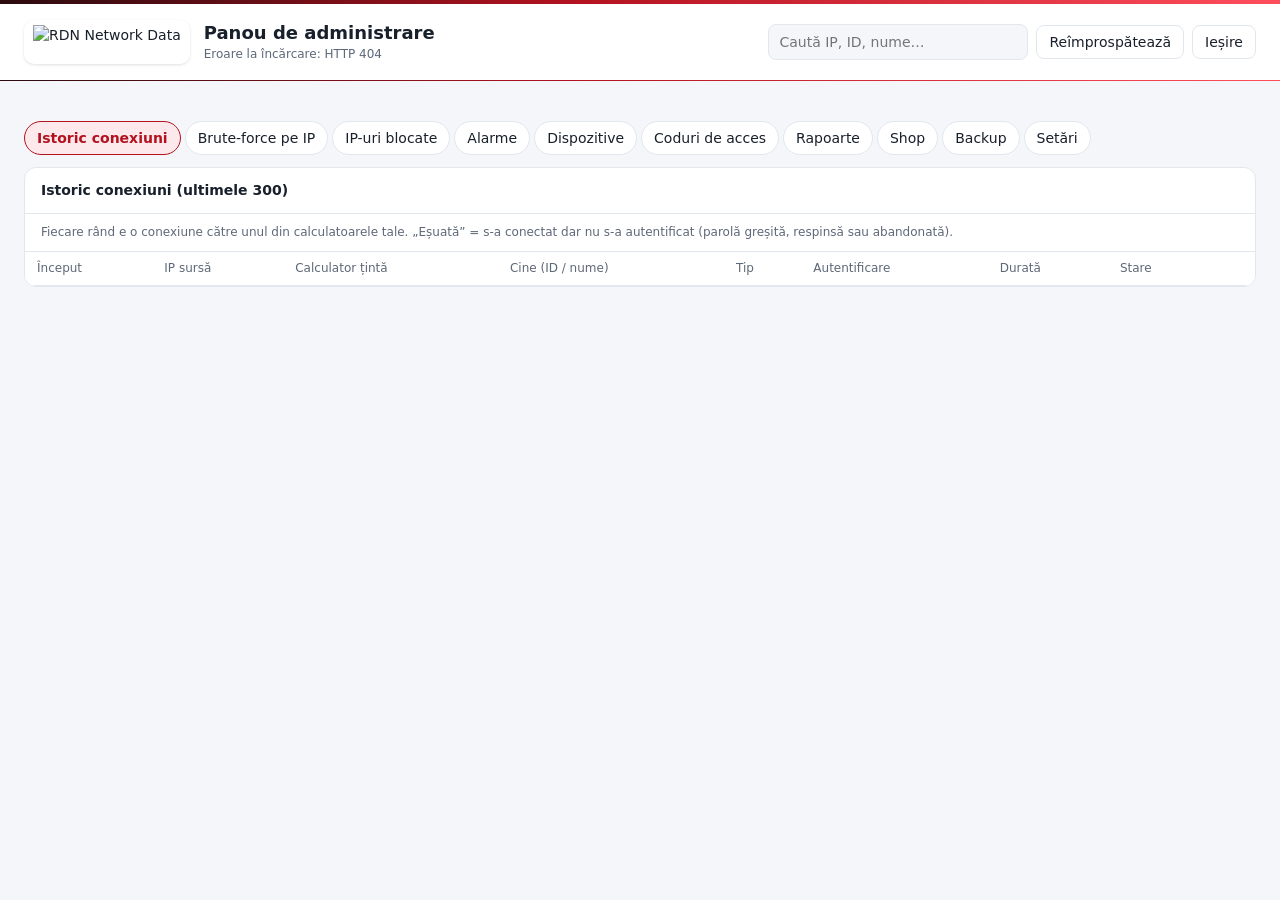
==== commit 3f1bb25c: "Panel: the Edit dialog keeps a license's expiry unless the operator changes it - Every save of an ac" ====
--- a/server/panel/index.html
+++ b/server/panel/index.html
@@ -667,7 +667,7 @@
     }
   });
   // "Editează": every field of a license, its computers and its open sessions in one dialog.
-  var editCode = null;
+  var editCode = null, editSeen = null;
   function editField(id) { return document.getElementById(id); }
   function isoDay(ts) {
     var d = new Date(ts * 1000), two = function (n) { return ("0" + n).slice(-2); };
@@ -718,6 +718,9 @@
     editField("le-months-wrap").style.display = activated ? "none" : "";
     editField("le-expires").value = l.expires ? isoDay(l.expires) : "";
     editField("le-months").value = l.months || 0;
+    editField("le-months").max = Math.max(120, l.months || 0);
+    editField("le-months").disabled = activated;
+    editSeen = { starts: l.starts, expires: l.expires, day: editField("le-expires").value };
     renderLicenseEditLists();
     editField("lic-edit").showModal();
   }
@@ -725,13 +728,20 @@
   editField("lic-edit").addEventListener("close", function () { editCode = null; });
   editField("lic-edit-form").addEventListener("submit", function (e) {
     e.preventDefault();
-    post("license/edit", {
+    var body = {
       code: editCode, client: editField("le-client").value.trim(), note: editField("le-note").value.trim(),
       seats: Number(editField("le-seats").value), sessions: Number(editField("le-sessions").value),
       mbps: editField("le-mbps").value.trim(), peer_control: editField("le-peer").checked, permanent: editField("le-perm").checked,
-      peer_max: Number(editField("le-peer-max").value), expires: editField("le-expires").value,
-      months: Number(editField("le-months").value)
-    }).then(function () { toast("Licență salvată"); editField("lic-edit").close(); load(); })
+      peer_max: Number(editField("le-peer-max").value), months: Number(editField("le-months").value),
+      seen_starts: editSeen.starts, seen_expires: editSeen.expires
+    };
+    // Only a date the operator changed is sent, as the end of that day in the operator's time zone.
+    var day = editField("le-expires").value;
+    if (day !== editSeen.day) {
+      body.expires = day;
+      if (day) body.tz = new Date(day + "T23:59:59").getTimezoneOffset();
+    }
+    post("license/edit", body).then(function () { toast("Licență salvată"); editField("lic-edit").close(); load(); })
       .catch(function (err) { toast("Eroare: " + err.message); });
   });
   editField("lic-edit").addEventListener("click", function (e) {
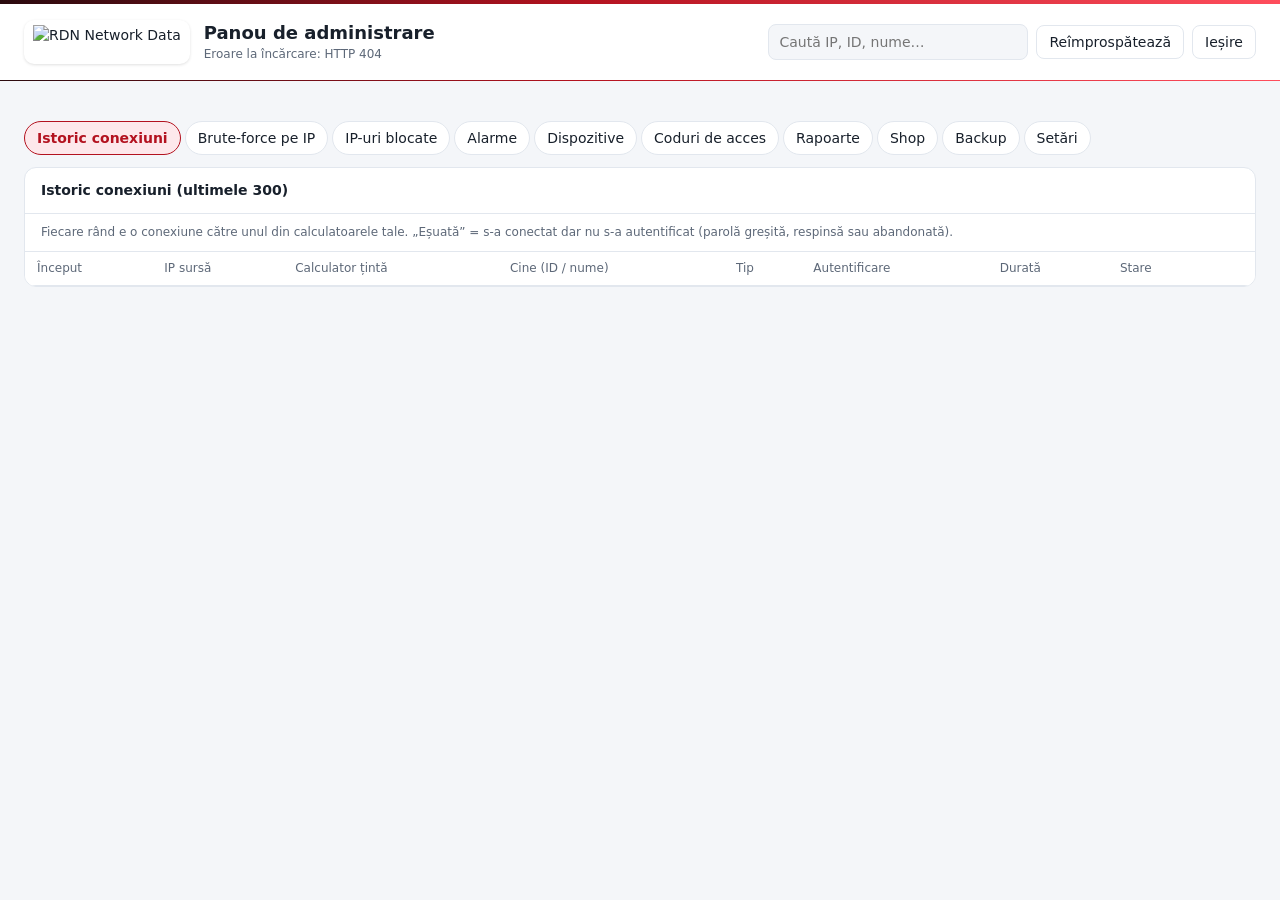
==== commit 3a0dad7f: "Panel: the Edit dialog reloads the data after a refused save After "Licența s-a schimbat între timp"" ====
--- a/server/panel/index.html
+++ b/server/panel/index.html
@@ -742,7 +742,7 @@
       if (day) body.tz = new Date(day + "T23:59:59").getTimezoneOffset();
     }
     post("license/edit", body).then(function () { toast("Licență salvată"); editField("lic-edit").close(); load(); })
-      .catch(function (err) { toast("Eroare: " + err.message); });
+      .catch(function (err) { toast("Eroare: " + err.message); load(); });
   });
   editField("lic-edit").addEventListener("click", function (e) {
     var b = e.target.closest("[data-edit-release]");
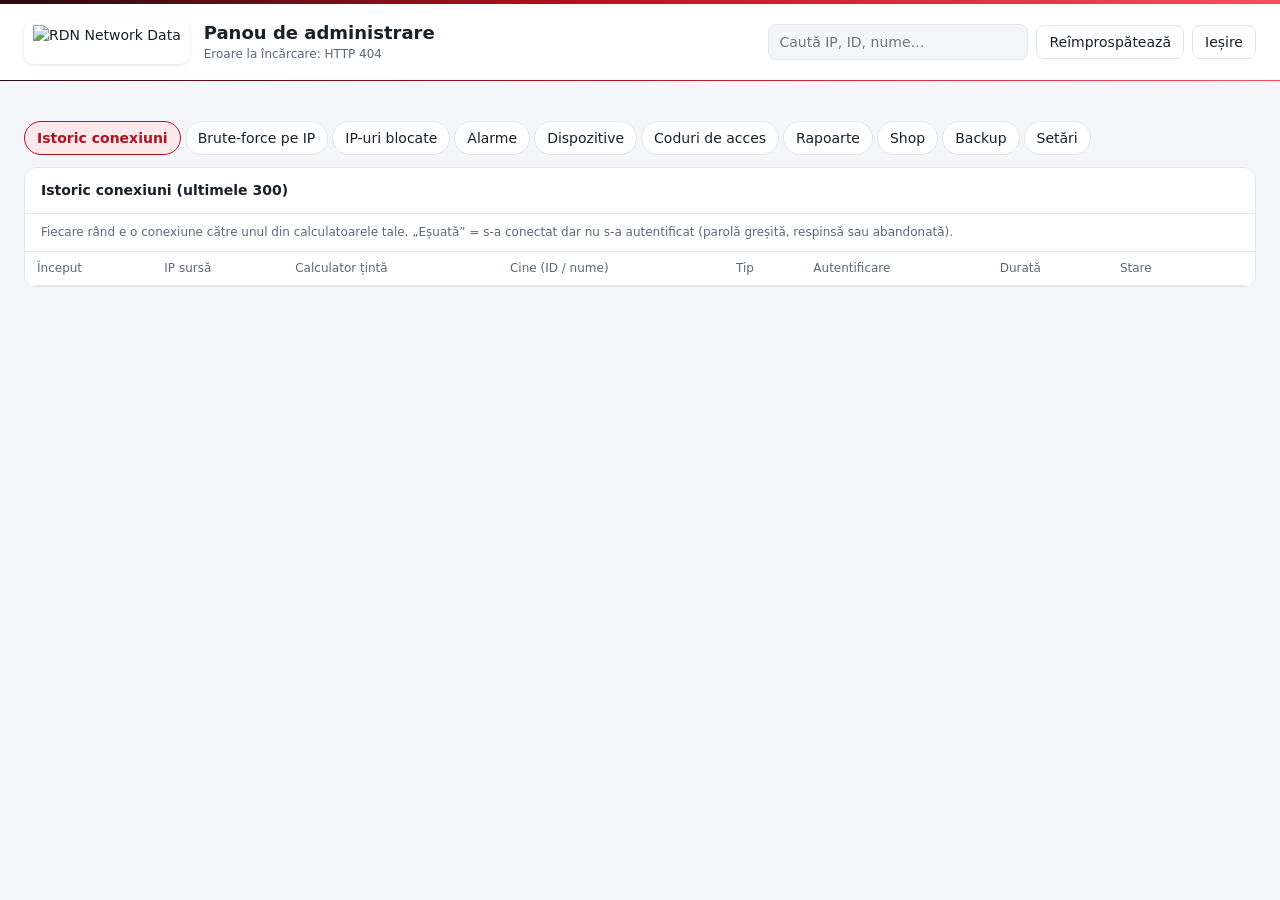
==== commit 8ec0fa3b: "Panel: shop orders held for approval, hashed password and required 2FA, alerts, bans, protection mod" ====
--- a/server/panel/index.html
+++ b/server/panel/index.html
@@ -109,6 +109,9 @@
   </div>
 </header>
 <main>
+  <div class="card" id="protect-banner" style="display:none;border-color:var(--bad)"><p class="hint" style="border:0;margin:0">
+    <b style="color:var(--bad)">Mod de protecție activ</b> <span id="protect-text"></span>
+    <button class="small" type="button" id="protect-off" style="margin-left:8px">Oprește acum</button></p></div>
   <div class="tiles" id="tiles"></div>
   <nav id="tabs">
     <button data-tab="conns" class="on">Istoric conexiuni</button>
@@ -172,6 +175,14 @@
         <th><button class="small" type="button" data-unlock="*">Deblochează toate</button></th></tr></thead><tbody id="t-lockouts"></tbody></table></div>
     </div>
     <div class="card">
+      <h2>Blocare automată și mod de protecție</h2>
+      <form id="protect-form" style="padding:12px 16px;display:grid;gap:10px">
+        <label class="sw"><input type="checkbox" id="auto_ban"> Blocare automată: o adresă blocată de 3 ori în 30 de zile (de regulile de mai sus sau de comenzi din shop cu semnătură greșită) e blocată 1 zi, apoi 3 zile, o săptămână și o lună; 3 adrese blocate din aceeași rețea blochează rețeaua. Adresele de la care ai intrat în panou și shopul nu se blochează niciodată. Blocările rămân și după repornire.</label>
+        <label class="sw"><input type="checkbox" id="protect_mode"> Mod de protecție: la 30 de încercări greșite de pe cel puțin 5 adrese în 15 minute, activările de licențe și comenzile din shop așteaptă; modul se oprește singur la 15 minute după ultimul val, iar comenzile oprite de el se procesează atunci automat. Calculatoarele cu licență merg normal.</label>
+        <div><button class="primary" type="submit">Salvează</button> <span class="sub" id="protect-state"></span></div>
+      </form>
+    </div>
+    <div class="card">
       <h2>Blocate automat de calculatoare (anti brute-force)</h2>
       <p class="hint">Raportate de calculatoarele controlate. Regulile se setează mai sus, la „Parole greșite la conectare”; implicit, după 6 parole greșite într-un minut IP-ul e blocat 1 minut, iar după 30 până la repornirea aplicației.</p>
       <div class="scroll"><table><thead><tr><th>IP</th><th>Motiv</th><th>Stare</th><th class="num">De câte ori</th><th>Calculatoare</th><th>Ultima dată</th><th></th></tr></thead><tbody id="t-clientblocks"></tbody></table></div>
@@ -246,6 +257,8 @@
         <label>Trimite codul după (minute; 0 = imediat, 300 = 5 ore) <input type="number" id="shop_note_delay_minutes" min="0" max="10080" required style="width:110px"></label>
         <label class="sw"><input type="checkbox" id="shop_revoke_refund"> La comandă rambursată sau anulată: anulează codul netrimis, dezactivează codul trimis și retrage lunile adăugate la o prelungire</label>
         <label>Adresa site-ului din mesaj ({site}): <input type="text" id="shop_site_url" placeholder="implicit: https://domeniul-serverului/" style="width:320px"></label>
+        <div><b>Pune în așteptarea aprobării comenzile:</b> <span id="shop-holds"></span></div>
+        <label>Limita zilnică (licențe create sau prelungite din shop în 24 de ore) <input type="number" id="shop_daily_cap" min="1" max="1000" required style="width:110px"></label>
         <div><button class="primary" type="submit">Salvează regulile</button></div>
       </form>
     </div>
@@ -266,6 +279,11 @@
         <div class="scroll"><table><thead><tr><th>ID produs</th><th>Nume</th><th class="num">Calculatoare</th><th class="num">Conexiuni simultane</th><th class="num">Bandă Mbit/s (0 = nelimitat)</th><th class="num">Perioadă implicită (luni)</th></tr></thead><tbody id="t-shop-products"></tbody></table></div>
         <div style="padding:10px 16px"><button class="primary" type="submit">Salvează produsele</button></div>
       </form>
+    </div>
+    <div class="card">
+      <h2>Comenzi în așteptarea aprobării</h2>
+      <p class="hint">Comenzi ajunse într-o stare plătită care arată ciudat (regulile de mai sus). Licența se creează doar după ce aprobi; o comandă anulată sau rambursată între timp în shop se respinge singură.</p>
+      <div class="scroll"><table><thead><tr><th>Comandă</th><th>Client</th><th>Produse</th><th>Total</th><th>Plată</th><th>De ce așteaptă</th><th></th></tr></thead><tbody id="t-shop-pending"></tbody></table></div>
     </div>
     <div class="card">
       <h2>Comenzi</h2>
@@ -283,9 +301,44 @@
         <label>Parola din portal are minim (caractere) <input type="number" id="portal_min_password" min="8" max="64" required style="width:110px"></label>
         <label>Istoricul conexiunilor și alarmele se păstrează (zile) <input type="number" id="retention_days" min="7" max="3650" required style="width:110px"></label>
         <label class="sw"><input type="checkbox" id="require_controller_license"> Calculatoarele cu licență acceptă conexiuni doar din aplicații RDN Remote cu licență validă (o aplicație modificată sau fără licență nu se mai poate conecta). Pornește-o după ce toate aplicațiile tehnicienilor, inclusiv cele de pe telefon, au versiunea nouă (coloana Versiune din Dispozitive).</label>
+        <label class="sw"><input type="checkbox" id="require_signed_apps"> Licențe doar pentru aplicațiile RDN Remote care semnează cu cheia calculatorului (1.5.1-4 sau mai nouă): aplicațiile mai vechi nu mai primesc licența, iar calculatoarele refuză pass-urile fără cheie. Cine cunoaște doar codul unic al unui calculator nu-i mai poate folosi licența. Pornește-o după ce toate calculatoarele cu licență au aplicația nouă: <span id="signed-acts">—</span>.</label>
         <div><button class="primary" type="submit">Salvează</button> <span class="sub">Sesiunile noi folosesc imediat noile durate; cele deschise își păstrează expirarea. Inactivitate 0 = fără deconectare.</span></div>
       </form>
-      <p class="hint" style="border-top:1px solid var(--line);border-bottom:0">Blocările după încercări greșite se setează în tab-ul <b>IP-uri blocate</b>, iar legătura cu shopul în tab-ul <b>Shop</b>. Parola și 2FA-ul acestui panou rămân în <span class="mono">server/.env</span> (pe server).</p>
+      <p class="hint" style="border-top:1px solid var(--line);border-bottom:0">Blocările după încercări greșite se setează în tab-ul <b>IP-uri blocate</b>, iar legătura cu shopul în tab-ul <b>Shop</b>.</p>
+    </div>
+    <div class="card">
+      <h2>Contul panoului</h2>
+      <p class="hint" id="account-state"></p>
+      <form class="add" id="account-form" autocomplete="off">
+        <input type="password" id="acc-current" placeholder="Parola actuală" required autocomplete="current-password">
+        <input type="password" id="acc-new" placeholder="Parola nouă (minim 12 caractere)" required minlength="12" autocomplete="new-password">
+        <input type="password" id="acc-new2" placeholder="Parola nouă, încă o dată" required minlength="12" autocomplete="new-password">
+        <input type="text" id="acc-code" placeholder="Cod Google Authenticator" inputmode="numeric" maxlength="7" style="width:200px">
+        <button class="primary" type="submit">Schimbă parola</button>
+      </form>
+      <p class="hint">Parola se păstrează doar criptată (hash), în baza de date a panoului. După ce o schimbi aici, parola din <span class="mono">server/.env</span> nu mai e valabilă; dacă o schimbi tu acolo, devine ea parola panoului la repornire.
+        Telefon pierdut: pe server, în folderul serverului, rulează <span class="mono">sudo touch server/data/resetare-acces</span>; la următoarea intrare, după parolă, panoul îți cere o cheie Google Authenticator nouă.</p>
+    </div>
+    <div class="card">
+      <h2>Alerte pe e-mail</h2>
+      <p class="hint">Panoul trimite un e-mail la: intrare în panou de la o adresă nouă, adrese blocate (încercări greșite, blocare automată), pornirea și oprirea modului de protecție, comenzi din shop în așteptarea aprobării sau cu semnătură greșită, schimbarea parolei sau a cheii Google Authenticator și backup automat eșuat. Cel mult un e-mail la 10 minute pentru același subiect.</p>
+      <form id="alert-form" style="padding:12px 16px;display:grid;gap:10px;max-width:640px" autocomplete="off">
+        <label>Trimite alertele la (mai multe adrese, separate prin virgulă) <input type="text" id="alert_email" placeholder="office@rdndata.ro" style="width:100%"></label>
+        <label>Server SMTP <input type="text" id="smtp_host" placeholder="mail.rdndata.ro" style="width:260px"></label>
+        <label>Port <input type="number" id="smtp_port" min="1" max="65535" required style="width:110px">
+          <select id="smtp_security" style="padding:6px 8px;border:1px solid var(--line);border-radius:8px;background:var(--bg);color:var(--text);font:inherit">
+            <option value="starttls">STARTTLS (de obicei portul 587)</option><option value="ssl">SSL/TLS (de obicei portul 465)</option>
+            <option value="none">Fără criptare (nerecomandat)</option></select></label>
+        <label>Utilizator SMTP <input type="text" id="smtp_user" placeholder="alerte@rdndata.ro" style="width:260px"></label>
+        <label>Expeditor (gol = utilizatorul) <input type="text" id="smtp_from" placeholder="alerte@rdndata.ro" style="width:260px"></label>
+        <div><button class="primary" type="submit">Salvează</button></div>
+      </form>
+      <form class="add" id="smtp-pass-form" autocomplete="off">
+        <input type="password" id="smtp-pass" placeholder="Parola SMTP (gol = șterge)" autocomplete="new-password" style="width:260px">
+        <button class="primary" type="submit">Salvează parola</button>
+        <button type="button" id="smtp-test">Trimite un e-mail de test</button>
+        <span class="sub" id="smtp-state"></span>
+      </form>
     </div>
   </section>
 
@@ -307,7 +360,7 @@
       <h2>Backup</h2>
       <p class="hint">Un backup conține cheia serverului, ID-urile înregistrate, licențele, istoricul, IP-urile blocate și setările (server/.env).
         Se face automat zilnic (se păstrează ultimele 14). <strong>Descarcă periodic un backup pe alt dispozitiv</strong>: cele de aici se pierd dacă se strică discul serverului.
-        Fișierul conține cheia privată a serverului și parola panoului; păstrează-l în siguranță.</p>
+        Un backup descărcat e criptat cu parola pe care o alegi la descărcare; fără ea nu se poate restaura, așa că păstreaz-o separat.</p>
       <form class="add" id="backup-now"><button class="primary" type="submit">Creează backup acum</button></form>
       <div class="scroll"><table><thead><tr><th>Fișier</th><th>Tip</th><th>Creat</th><th class="num">Mărime</th><th></th></tr></thead><tbody id="t-backups"></tbody></table></div>
     </div>
@@ -316,11 +369,12 @@
       <p class="hint">Din panou se restaurează licențele, istoricul, dispozitivele și IP-urile blocate, pe același server (aceeași cheie).
         Înainte, panoul face automat un backup al stării curente.</p>
       <form class="add" id="restore-form">
-        <input type="file" id="restore-file" accept=".gz,application/gzip" required>
+        <input type="file" id="restore-file" accept=".gz,.enc,application/gzip,application/octet-stream" required>
+        <input type="password" id="restore-pass" placeholder="Parola backup-ului descărcat" autocomplete="off">
         <button class="danger" type="submit">Restaurează</button>
       </form>
       <p class="hint">Restaurare completă (server nou, disc defect, cheie pierdută): copiază backup-ul pe server și rulează
-        <span class="mono">sudo ./server/restore.sh /cale/backup.tar.gz</span>. Pe un calculator nou rulează întâi <span class="mono">install.sh</span>.</p>
+        <span class="mono">sudo ./server/restore.sh /cale/backup.tar.gz.enc</span> (cere parola backup-ului). Pe un calculator nou rulează întâi <span class="mono">install.sh</span>.</p>
     </div>
   </section>
 </main>
@@ -506,8 +560,29 @@
           ';white-space:normal;max-width:320px">' + esc(o.error) + "</div>" : "") +
         "</td><td>" + (o.codes ? sendPill(o) : "—") + '</td><td style="white-space:normal;min-width:220px">' + acts.join(" ") + "</td></tr>";
     }, 6);
+    var sec = data.security || {}, pr = sec.protect || {};
+    document.getElementById("protect-banner").style.display = pr.active ? "" : "none";
+    if (pr.active) document.getElementById("protect-text").textContent = "din " + when(pr.since) + ", cel puțin până la " + when(pr.until) +
+      ": activările de licențe și comenzile din shop așteaptă; se oprește singur la 15 minute după ultimul val de încercări greșite.";
+    document.getElementById("protect-state").textContent = pr.active ? "Activ acum, până la " + when(pr.until) : "Inactiv acum.";
+    var acc = sec.account || {};
+    document.getElementById("account-state").textContent = (acc.password_changed ? "Parola a fost schimbată din panou." :
+      "Parola panoului e încă cea din server/.env; schimb-o aici, ca să rămână doar criptată.") + " Google Authenticator: " +
+      (acc.totp ? (acc.totp_in_panel ? "configurat din panou." : "cheia din server/.env.") : "neconfigurat (se cere la următoarea intrare).");
+    document.getElementById("smtp-state").textContent = sec.smtp_password_set ? "Parola SMTP e salvată." : "Fără parolă SMTP.";
+    rows("t-shop-pending", sh.pending || [], function (o) {
+      return '<tr><td class="mono">#' + o.order_id + '<div class="sub">' + esc(when(o.received)) + "</div></td><td>" + esc(o.client || "") +
+        '<div class="sub">' + esc(o.email || "") + '</div></td><td style="white-space:normal">' + esc((o.items || []).join(", ")) +
+        '</td><td class="num">' + esc(o.total || "") + " " + esc(o.currency || "") + "</td><td>" + esc(o.payment || "—") +
+        '</td><td style="white-space:normal;max-width:280px">' + (o.reasons || []).map(function (r) { return pill(r, "warn"); }).join(" ") +
+        '</td><td style="white-space:nowrap"><button class="small primary" data-pending="approve" data-order="' + o.order_id + '">Aprobă</button> ' +
+        '<button class="small danger" data-pending="reject" data-order="' + o.order_id + '">Respinge</button></td></tr>';
+    }, 7);
     var cf = data.config;
-    ["settings-form", "shop-rules-form", "shop-notes-form"].forEach(function (fid) {
+    var acts = [].concat.apply([], (data.licenses || []).map(function (l) { return l.devices || []; }));
+    document.getElementById("signed-acts").textContent = acts.filter(function (a) { return a.pk; }).length + " din " +
+      acts.length + " calculatoare cu licență o au acum";
+    ["settings-form", "shop-rules-form", "shop-notes-form", "protect-form", "alert-form"].forEach(function (fid) {
       var form = document.getElementById(fid);
       if (form.dataset.dirty) return;
       form.querySelectorAll("input[id],select[id],textarea[id]").forEach(function (el) {
@@ -521,6 +596,10 @@
         return '<label class="sw" style="margin-right:12px"><input type="checkbox" data-status="' + esc(k) + '"' +
           (cf.shop_statuses.indexOf(k) >= 0 ? " checked" : "") + "> " + esc(sh.statuses[k]) + "</label>";
       }).join("");
+      document.getElementById("shop-holds").innerHTML = Object.keys(sh.hold_rules || {}).map(function (k) {
+        return '<label class="sw" style="margin-right:12px"><input type="checkbox" data-hold="' + esc(k) + '"' +
+          (cf.shop_hold.indexOf(k) >= 0 ? " checked" : "") + "> " + esc(sh.hold_rules[k]) + "</label>";
+      }).join("");
     }
     var lk = data.lockouts, lockForm = document.getElementById("lock-form");
     if (!lockForm.dataset.dirty) {
@@ -529,9 +608,11 @@
         document.getElementById("lock-" + k + "-minutes").value = lk.settings[k].minutes;
       });
     }
-    var LOCK_KINDS = { panel: "Panou", portal: "Portal", activation: "Cod de licență" };
+    var LOCK_KINDS = { panel: "Panou", portal: "Portal", activation: "Cod de licență", ban: "Blocare automată" };
     rows("t-lockouts", lk.blocked, function (r) {
-      return "<tr><td>" + ip(r.ip) + "</td><td>" + esc(LOCK_KINDS[r.kind] || r.kind) + '</td><td class="num">' + r.fails +
+      return "<tr><td>" + (r.kind === "ban" && r.ip.indexOf("/") >= 0 ? '<span class="mono">' + esc(r.ip) + "</span>" : ip(r.ip)) + "</td><td>" +
+        esc(LOCK_KINDS[r.kind] || r.kind) + (r.reason ? '<div class="sub" style="white-space:normal">' + esc(r.reason) +
+        " (a " + r.fails + "-a oară)</div>" : "") + '</td><td class="num">' + r.fails +
         "</td><td>" + esc(when(r.until)) + '</td><td><button class="small" data-unlock="' + esc(r.ip) + '">Deblochează</button></td></tr>';
     }, 5);
     rows("t-clientblocks", data.client_blocks, function (r) {
@@ -608,8 +689,8 @@
         var kinds = { auto: "automat", manual: "manual", "inainte-de-restaurare": "înainte de restaurare" };
         rows("t-backups", d.backups || [], function (b) {
           return '<tr><td class="mono">' + esc(b.name) + "</td><td>" + esc(kinds[b.label] || b.label) + "</td><td>" + esc(when(b.created)) +
-            '</td><td class="num">' + esc(size(b.size)) + '</td><td style="white-space:nowrap"><a class="small" style="text-decoration:none;border:1px solid var(--line);padding:3px 9px;border-radius:8px" href="' +
-            base + "api/backup/download?name=" + encodeURIComponent(b.name) + '">Descarcă</a> <button class="small danger" data-del-backup="' + esc(b.name) + '">Șterge</button></td></tr>';
+            '</td><td class="num">' + esc(size(b.size)) + '</td><td style="white-space:nowrap"><button class="small" data-dl-backup="' + esc(b.name) +
+            '">Descarcă (criptat)</button> <button class="small danger" data-del-backup="' + esc(b.name) + '">Șterge</button></td></tr>';
         }, 5);
       }).catch(function () {});
   }
@@ -682,10 +763,11 @@
     devs.forEach(function (a) { uuids[a.uuid] = 1; if (a.device_id) ids[a.device_id] = 1; });
     (data.devices || []).forEach(function (d) { if (d.online) online[d.uuid] = 1; });
     editField("le-devices").innerHTML = devs.length
-      ? '<table><thead><tr><th>Stare</th><th>ID</th><th>Nume</th><th>Activat</th><th></th></tr></thead><tbody>' +
+      ? '<table><thead><tr><th>Stare</th><th>ID</th><th>Nume</th><th>Activat</th><th>Cheie</th><th></th></tr></thead><tbody>' +
         devs.map(function (a) {
           return "<tr><td>" + (a.online ? pill("online", "ok") : pill("offline", "mute")) + '</td><td class="mono">' + esc(a.device_id || "?") +
             "</td><td>" + esc(a.alias || a.hostname || "") + "</td><td>" + esc(a.activated ? day(a.activated) : "—") +
+            "</td><td>" + (a.pk ? pill("legată", "ok") : pill("nelegată", "mute")) +
             '</td><td><button type="button" class="small danger" data-edit-release="' + esc(a.uuid) + '">Eliberează locul</button></td></tr>';
         }).join("") + "</tbody></table>"
       : '<p class="sub">Niciun calculator activat cu acest cod.</p>';
@@ -828,6 +910,25 @@
       .catch(function (err) { toast("Eroare: " + err.message); });
   });
   document.getElementById("t-backups").addEventListener("click", function (e) {
+    var dl = e.target.closest("[data-dl-backup]");
+    if (dl) {
+      var pw = prompt("Parola cu care se criptează backup-ul (minim 12 caractere). Fără ea nu se poate restaura; păstreaz-o separat de fișier.");
+      if (pw === null) return;
+      if (pw.length < 12) { toast("Parola trebuie să aibă cel puțin 12 caractere"); return; }
+      if (prompt("Scrie parola încă o dată:") !== pw) { toast("Parolele nu coincid"); return; }
+      fetch(base + "api/backup/download", {
+        method: "POST", credentials: "same-origin", headers: { "Content-Type": "application/json", "X-Panel": "1" },
+        body: JSON.stringify({ name: dl.dataset.dlBackup, password: pw })
+      }).then(function (r) {
+        if (!r.ok) return r.json().then(function (j) { throw new Error(j.error || r.status); });
+        return r.blob();
+      }).then(function (blob) {
+        var a = document.createElement("a"); a.href = URL.createObjectURL(blob); a.download = dl.dataset.dlBackup + ".enc";
+        document.body.appendChild(a); a.click(); setTimeout(function () { URL.revokeObjectURL(a.href); a.remove(); }, 1000);
+        toast("Backup descărcat, criptat");
+      }).catch(function (err) { toast("Eroare: " + err.message); });
+      return;
+    }
     var b = e.target.closest("[data-del-backup]"); if (!b) return;
     if (!confirm("Ștergi definitiv backup-ul " + b.dataset.delBackup + "?")) return;
     post("backup/delete", { name: b.dataset.delBackup }).then(function () { toast("Backup șters"); loadBackups(); })
@@ -839,11 +940,13 @@
     if (!f) return;
     if (!confirm("Restaurezi datele panoului din " + f.name + "? Licențele și istoricul actuale vor fi înlocuite (se face întâi un backup de siguranță).")) return;
     fetch(base + "api/backup/restore", {
-      method: "POST", credentials: "same-origin", headers: { "X-Panel": "1", "Content-Type": "application/octet-stream" }, body: f
+      method: "POST", credentials: "same-origin", body: f,
+      headers: { "X-Panel": "1", "Content-Type": "application/octet-stream",
+                 "X-Backup-Password": encodeURIComponent(document.getElementById("restore-pass").value) }
     }).then(function (r) { return r.json().then(function (j) { if (!r.ok) throw new Error(j.error || r.status); return j; }); })
       .then(function (j) {
         toast("Restaurat: " + j.restored.join(", ") + " (backup din " + new Date(j.created * 1000).toLocaleString("ro-RO") + ")");
-        document.getElementById("restore-file").value = ""; load(); loadBackups();
+        document.getElementById("restore-file").value = ""; document.getElementById("restore-pass").value = ""; load(); loadBackups();
       }).catch(function (err) { alert("Restaurare eșuată: " + err.message); });
   });
   document.getElementById("tabs").addEventListener("click", function (e) {
@@ -935,6 +1038,42 @@
   });
   configForm("shop-rules-form", function (body) {
     body.shop_statuses = Array.prototype.map.call(document.querySelectorAll("#shop-statuses input:checked"), function (el) { return el.dataset.status; });
+    body.shop_hold = Array.prototype.map.call(document.querySelectorAll("#shop-holds input:checked"), function (el) { return el.dataset.hold; });
+  });
+  configForm("protect-form");
+  configForm("alert-form");
+  document.getElementById("protect-off").addEventListener("click", function () {
+    if (!confirm("Oprești modul de protecție acum? Comenzile oprite de el se procesează imediat.")) return;
+    post("security/protect_off", {}).then(function () { toast("Mod de protecție oprit"); load(); })
+      .catch(function (err) { toast("Eroare: " + err.message); });
+  });
+  document.getElementById("smtp-pass-form").addEventListener("submit", function (e) {
+    e.preventDefault();
+    post("security/smtp_password", { password: document.getElementById("smtp-pass").value })
+      .then(function () { document.getElementById("smtp-pass").value = ""; toast("Parola SMTP salvată"); load(); })
+      .catch(function (err) { toast("Eroare: " + err.message); });
+  });
+  document.getElementById("smtp-test").addEventListener("click", function () {
+    post("security/test_email", {}).then(function () { toast("E-mailul de test a plecat"); })
+      .catch(function (err) { alert(err.message); });
+  });
+  document.getElementById("account-form").addEventListener("submit", function (e) {
+    e.preventDefault();
+    var nw = document.getElementById("acc-new").value;
+    if (nw !== document.getElementById("acc-new2").value) { toast("Parolele noi nu coincid"); return; }
+    post("account/password", { current: document.getElementById("acc-current").value, new: nw, code: document.getElementById("acc-code").value })
+      .then(function () {
+        ["acc-current", "acc-new", "acc-new2", "acc-code"].forEach(function (id) { document.getElementById(id).value = ""; });
+        toast("Parola panoului a fost schimbată; celelalte sesiuni s-au închis"); load();
+      }).catch(function (err) { toast("Eroare: " + err.message); });
+  });
+  document.body.addEventListener("click", function (e) {
+    var el = e.target.closest("[data-pending]"); if (!el) return;
+    var act = el.dataset.pending, oid = Number(el.dataset.order);
+    if (!confirm((act === "approve" ? "Aprobi comanda #" + oid + "? Se creează licența și codul pleacă la client."
+                                     : "Respingi comanda #" + oid + "? Nu se creează nicio licență.") )) return;
+    post("shop/" + act, { order_id: oid }).then(function (r) { toast(act === "approve" ? "Aprobată: " + (r.result || "") : "Respinsă"); load(); })
+      .catch(function (err) { toast("Eroare: " + err.message); load(); });
   });
   var prodForm = document.getElementById("shop-products-form");
   prodForm.addEventListener("input", function () { prodForm.dataset.dirty = "1"; });
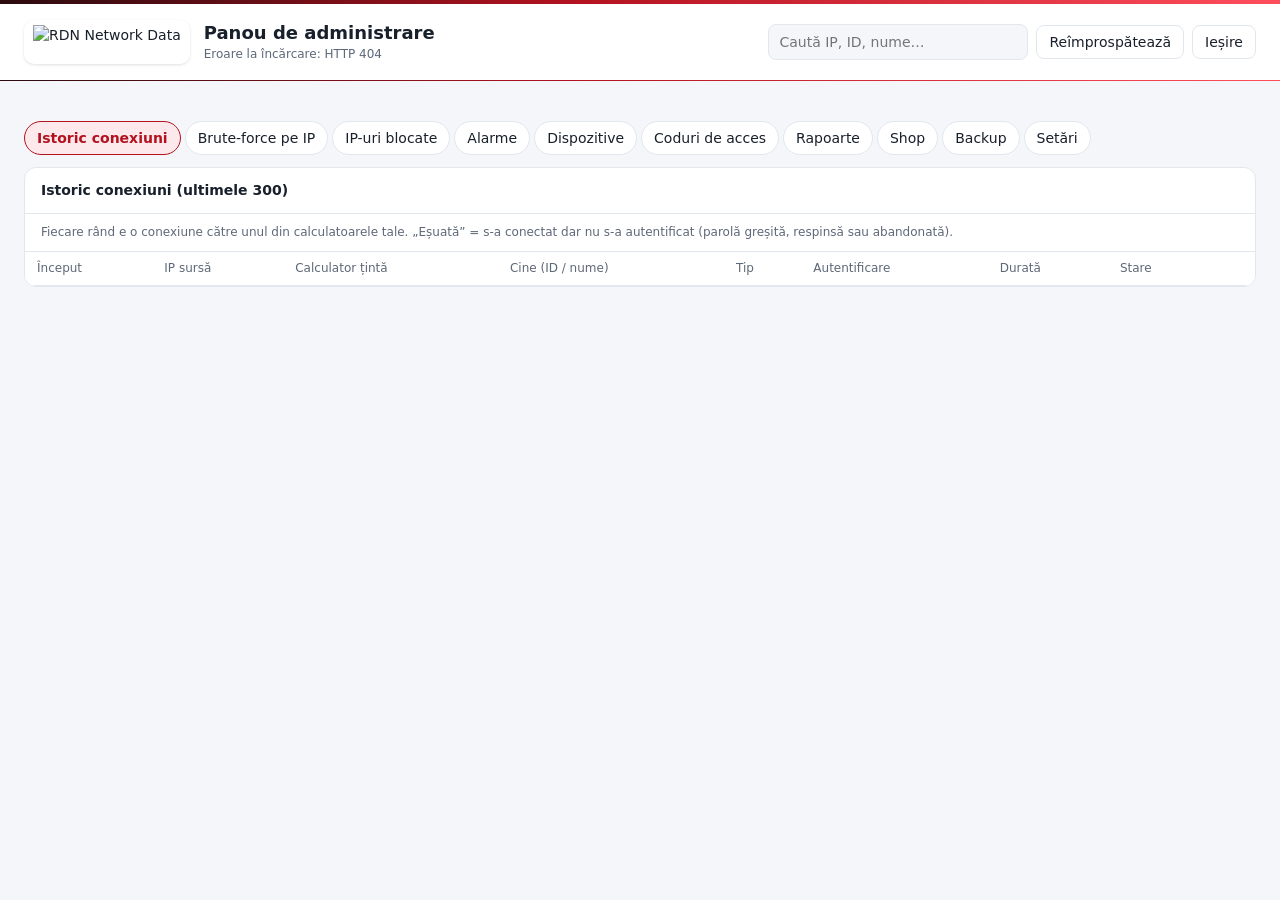
==== commit 09326e1a: "Panel: fixes from the security review of the new protections - A refused activation for a full licen" ====
--- a/server/panel/index.html
+++ b/server/panel/index.html
@@ -177,8 +177,8 @@
     <div class="card">
       <h2>Blocare automată și mod de protecție</h2>
       <form id="protect-form" style="padding:12px 16px;display:grid;gap:10px">
-        <label class="sw"><input type="checkbox" id="auto_ban"> Blocare automată: o adresă blocată de 3 ori în 30 de zile (de regulile de mai sus sau de comenzi din shop cu semnătură greșită) e blocată 1 zi, apoi 3 zile, o săptămână și o lună; 3 adrese blocate din aceeași rețea blochează rețeaua. Adresele de la care ai intrat în panou și shopul nu se blochează niciodată. Blocările rămân și după repornire.</label>
-        <label class="sw"><input type="checkbox" id="protect_mode"> Mod de protecție: la 30 de încercări greșite de pe cel puțin 5 adrese în 15 minute, activările de licențe și comenzile din shop așteaptă; modul se oprește singur la 15 minute după ultimul val, iar comenzile oprite de el se procesează atunci automat. Calculatoarele cu licență merg normal.</label>
+        <label class="sw"><input type="checkbox" id="auto_ban"> Blocare automată: o adresă blocată de 3 ori în 30 de zile de regulile de mai sus e blocată 1 zi, apoi 3 zile, o săptămână și o lună; 3 adrese blocate din aceeași rețea blochează rețeaua. Adresele de la care ai intrat în panou în ultimele 90 de zile și shopul nu se blochează. Blocările rămân și după repornire.</label>
+        <label class="sw"><input type="checkbox" id="protect_mode"> Mod de protecție: la 30 de încercări greșite din cel puțin 5 rețele în 15 minute, rețelele care greșesc nu mai pot activa licențe, iar comenzile din shop așteaptă; modul se oprește singur la 15 minute după ultimul val, iar comenzile oprite de el se procesează atunci automat. Calculatoarele cu licență și activările din alte rețele merg normal.</label>
         <div><button class="primary" type="submit">Salvează</button> <span class="sub" id="protect-state"></span></div>
       </form>
     </div>
@@ -563,7 +563,7 @@
     var sec = data.security || {}, pr = sec.protect || {};
     document.getElementById("protect-banner").style.display = pr.active ? "" : "none";
     if (pr.active) document.getElementById("protect-text").textContent = "din " + when(pr.since) + ", cel puțin până la " + when(pr.until) +
-      ": activările de licențe și comenzile din shop așteaptă; se oprește singur la 15 minute după ultimul val de încercări greșite.";
+      ": rețelele care atacă nu pot activa licențe, iar comenzile din shop așteaptă; se oprește singur la 15 minute după ultimul val de încercări greșite.";
     document.getElementById("protect-state").textContent = pr.active ? "Activ acum, până la " + when(pr.until) : "Inactiv acum.";
     var acc = sec.account || {};
     document.getElementById("account-state").textContent = (acc.password_changed ? "Parola a fost schimbată din panou." :
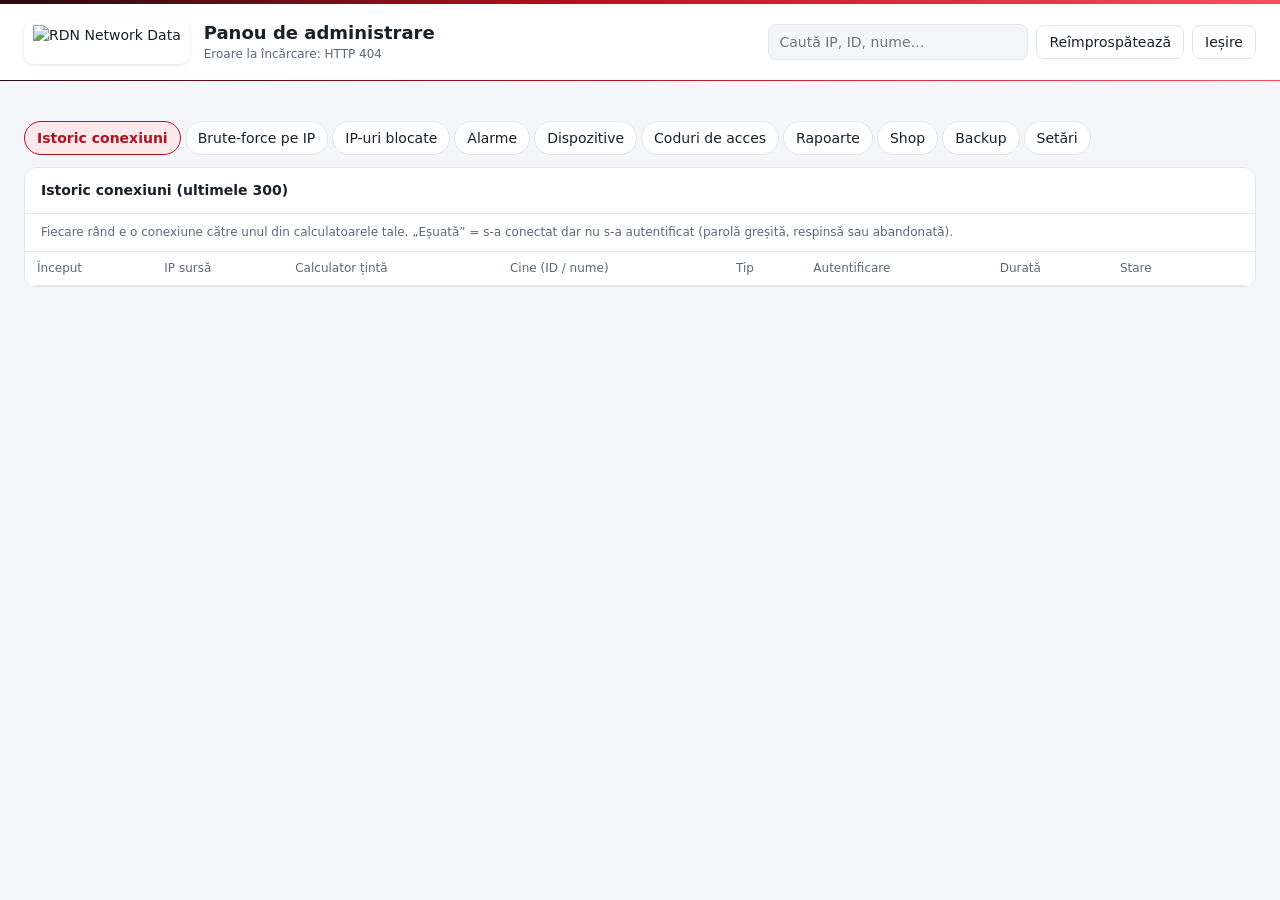
==== commit 3ed0b6a6: "Panel: fixes from the pre-release review - When protection mode ends, a held order is processed only" ====
--- a/server/panel/index.html
+++ b/server/panel/index.html
@@ -316,7 +316,7 @@
         <input type="text" id="acc-code" placeholder="Cod Google Authenticator" inputmode="numeric" maxlength="7" style="width:200px">
         <button class="primary" type="submit">Schimbă parola</button>
       </form>
-      <p class="hint">Parola se păstrează doar criptată (hash), în baza de date a panoului. După ce o schimbi aici, parola din <span class="mono">server/.env</span> nu mai e valabilă; dacă o schimbi tu acolo, devine ea parola panoului la repornire.
+      <p class="hint">Parola se păstrează doar criptată (hash), în baza de date a panoului. După ce o schimbi aici, parola din <span class="mono">server/.env</span> nu mai e valabilă; dacă o schimbi tu acolo și rulezi pe server <span class="mono">docker compose up -d panel</span>, devine ea parola panoului.
         Telefon pierdut: pe server, în folderul serverului, rulează <span class="mono">sudo touch server/data/resetare-acces</span>; la următoarea intrare, după parolă, panoul îți cere o cheie Google Authenticator nouă.</p>
     </div>
     <div class="card">
